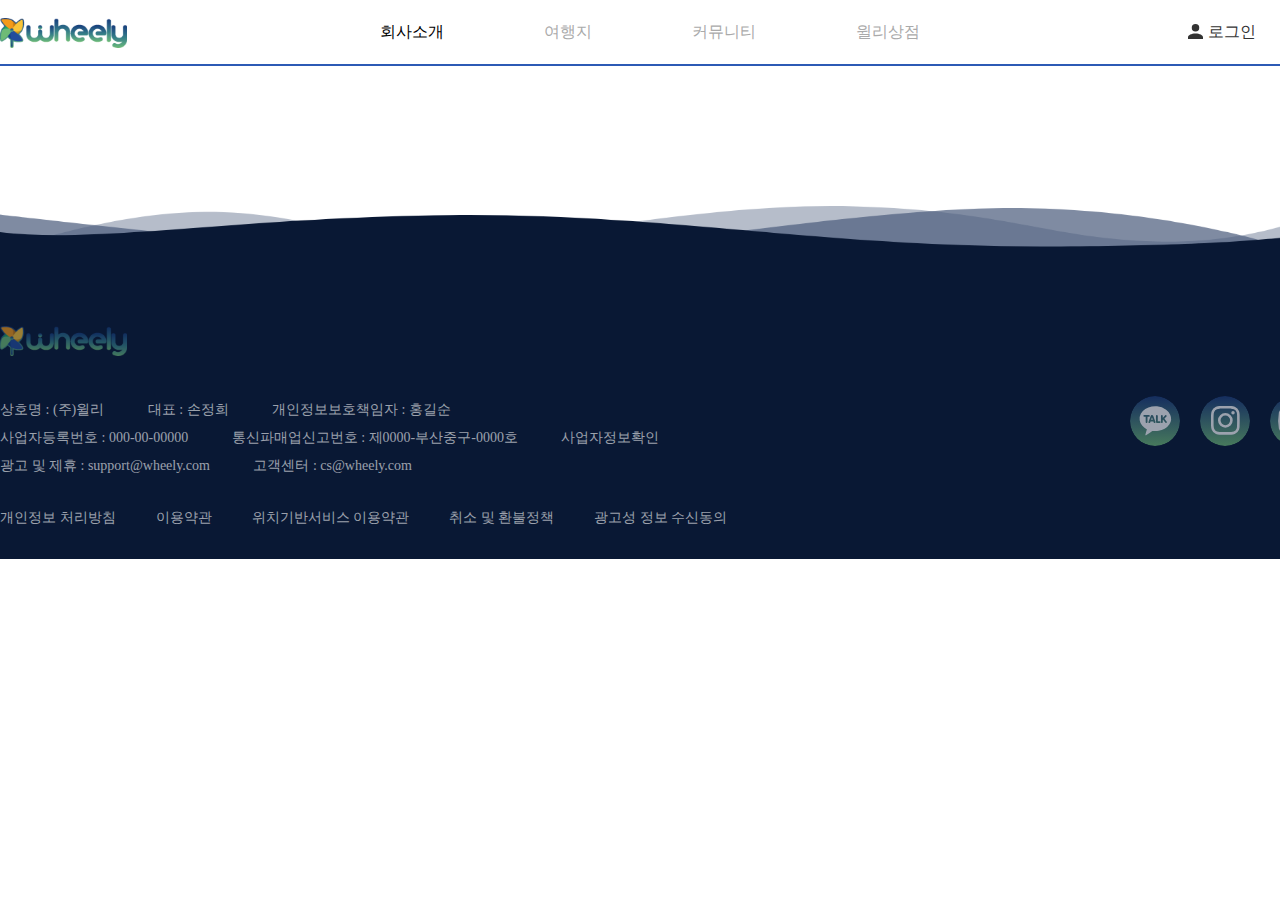
==== about-us.html @ 2b33bcda "2023.11.11" ====
<!DOCTYPE html>
<html lang="ko">
    <head>
        <meta charset="UTF-8" />
        <meta name="viewport" content="width=1320" />
        <title>회사소개 | 윌리</title>
        <link
            rel="icon"
            type="image/ico"
            sizes="32x32"
            href="./images/favicon.ico"
        />
        <link
            href="https://hangeul.pstatic.net/hangeul_static/css/nanum-square-neo.css"
            rel="stylesheet"
        />
        <link
            href="https://unpkg.com/aos@2.3.1/dist/aos.css"
            rel="stylesheet"
        />
        <link rel="stylesheet" href="./css/aboutUsStyle.css" />
        <link rel="stylesheet" href="./css/headerStyle.css" />
        <link rel="stylesheet" href="./css/footerStyle.css" />
    </head>

    <body>
        <div id="wrap">
            <header></header>

            <div id="banner"></div>

            <div id="container">
                <section>
                    <div class="title">
                        <h2>Brand Story</h2>
                    </div>
                    <h3>
                        여행을 계획하는 것이 어렵거나 정보를 얻는데 많은 시간을
                        허비하고 계신가요?
                    </h3>
                    <article>
                        <div class="img_wrap"></div>
                        <div class="text_wrap"></div>
                    </article>
                    <article>
                        <div class="text_wrap"></div>
                        <div class="img_wrap"></div>
                    </article>
                </section>

                <section class="section2">
                    <div class="title"></div>
                </section>
            </div>
            <footer></footer>
        </div>
        <script src="https://ajax.googleapis.com/ajax/libs/jquery/3.3.1/jquery.min.js"></script>
        <script src="https://cdn.jsdelivr.net/npm/swiper@11/swiper-bundle.min.js"></script>
        <script src="https://unpkg.com/aos@2.3.1/dist/aos.js"></script>
        <script>
            AOS.init();
        </script>

        <script src="./js/utilScript.js"></script>
        <script src="./js/aboutUsScript.js"></script>
    </body>
</html>
---- css/aboutUsStyle.css ----
@charset "UTF-8";
---- css/headerStyle.css ----
@charset "UTF-8";

* {
    margin: 0;
    padding: 0;
}

a {
    text-decoration: none;
    color: inherit;
}

ul,
ol {
    list-style: none;
}

html {
    font-size: 16px;
    line-height: 28px;
}

body {
    font-family: "NanumSquareNeoBold";
    color: #333;
    background-color: #fff;
}

#wrap {
    min-width: 1320px;
}

/* header */
header {
    border-bottom: solid 2px #2c5ab5;
    position: fixed;
    top: 0;
    left: 0;
    right: 0;
    z-index: 999;
    background-color: #fff;
}

nav {
    width: 1320px;
    margin: 0 auto;
    height: 64px;
    padding: 18px 0;
    text-align: center;
    box-sizing: border-box;
}

/* logo */
.logo {
    float: left;
}

.logo a {
    display: block;
}

.logo img {
    display: block;
    height: 30px;
}

/* gnb */
.gnb {
    font-family: "NanumSquareNeoHeavy";
    display: inline-block;
}

.gnb li {
    float: left;
}

.gnb li a {
    display: block;
    padding: 0 50px;
    transition: all 0.3s;
}

.gnb li a.active {
    color: #000;
}

.sub_gnb {
    color: #aaa;
}

.gnb:hover {
    color: #aaa;
}

.gnb li a:hover {
    color: #000;
}

.gnb li a:not(.active):hover {
    color: #000;
}

/* etc */
.etc {
    float: right;
}

.etc li {
    float: left;
}

.etc li a {
    margin: 0 15px;
}

.etc li:nth-child(1) a {
    background: url(../images/header/icon_login.svg) no-repeat center left;
    padding-left: 20px;
}

.etc li:nth-child(2) a {
    display: block;
    margin-top: 4px;
}

.etc li:nth-child(2) a img {
    display: block;
}
---- css/footerStyle.css ----
@charset "UTF-8";

/* footer */
footer {
    margin-top: 150px;
    height: 513px;
    background: url(../images/footer/footer_bg.png) no-repeat top center;
    background-size: 100%;
}

.inner_footer {
    margin: 0 auto;
    width: 1320px;
    color: rgba(255, 255, 255, 0.6);
    font-family: "NanumSquareNeo";
    font-size: 14px;
    padding-top: 120px;
}

.inner_footer .text {
    padding: 70px 0 24px;
    display: block;
}

.inner_footer .text span,
.inner_footer .list li a {
    margin-right: 40px;
}

.inner_footer .list li {
    float: left;
}

.inner_footer p {
    padding-top: 50px;
}

.inner_footer .sns {
    float: right;
    margin-top: 70px;
}

.inner_footer .sns li {
    float: left;
}

.inner_footer .sns li a {
    display: block;
    margin-left: 20px;
    width: 50px;
    height: 50px;
    border-radius: 50%;
}

.inner_footer .sns li a img {
    width: 100%;
    display: block;
    border-radius: 50%;
}

.inner_footer .sns li a,
.inner_footer .logo {
    opacity: 0.6;
}

.inner_footer .sns li:hover a {
    opacity: 0.8;
}

.inner_footer .text a:hover,
.inner_footer .list li:hover a {
    color: rgba(255, 255, 255, 0.8);
    border-bottom: 1px solid rgba(255, 255, 255, 0.8);
}
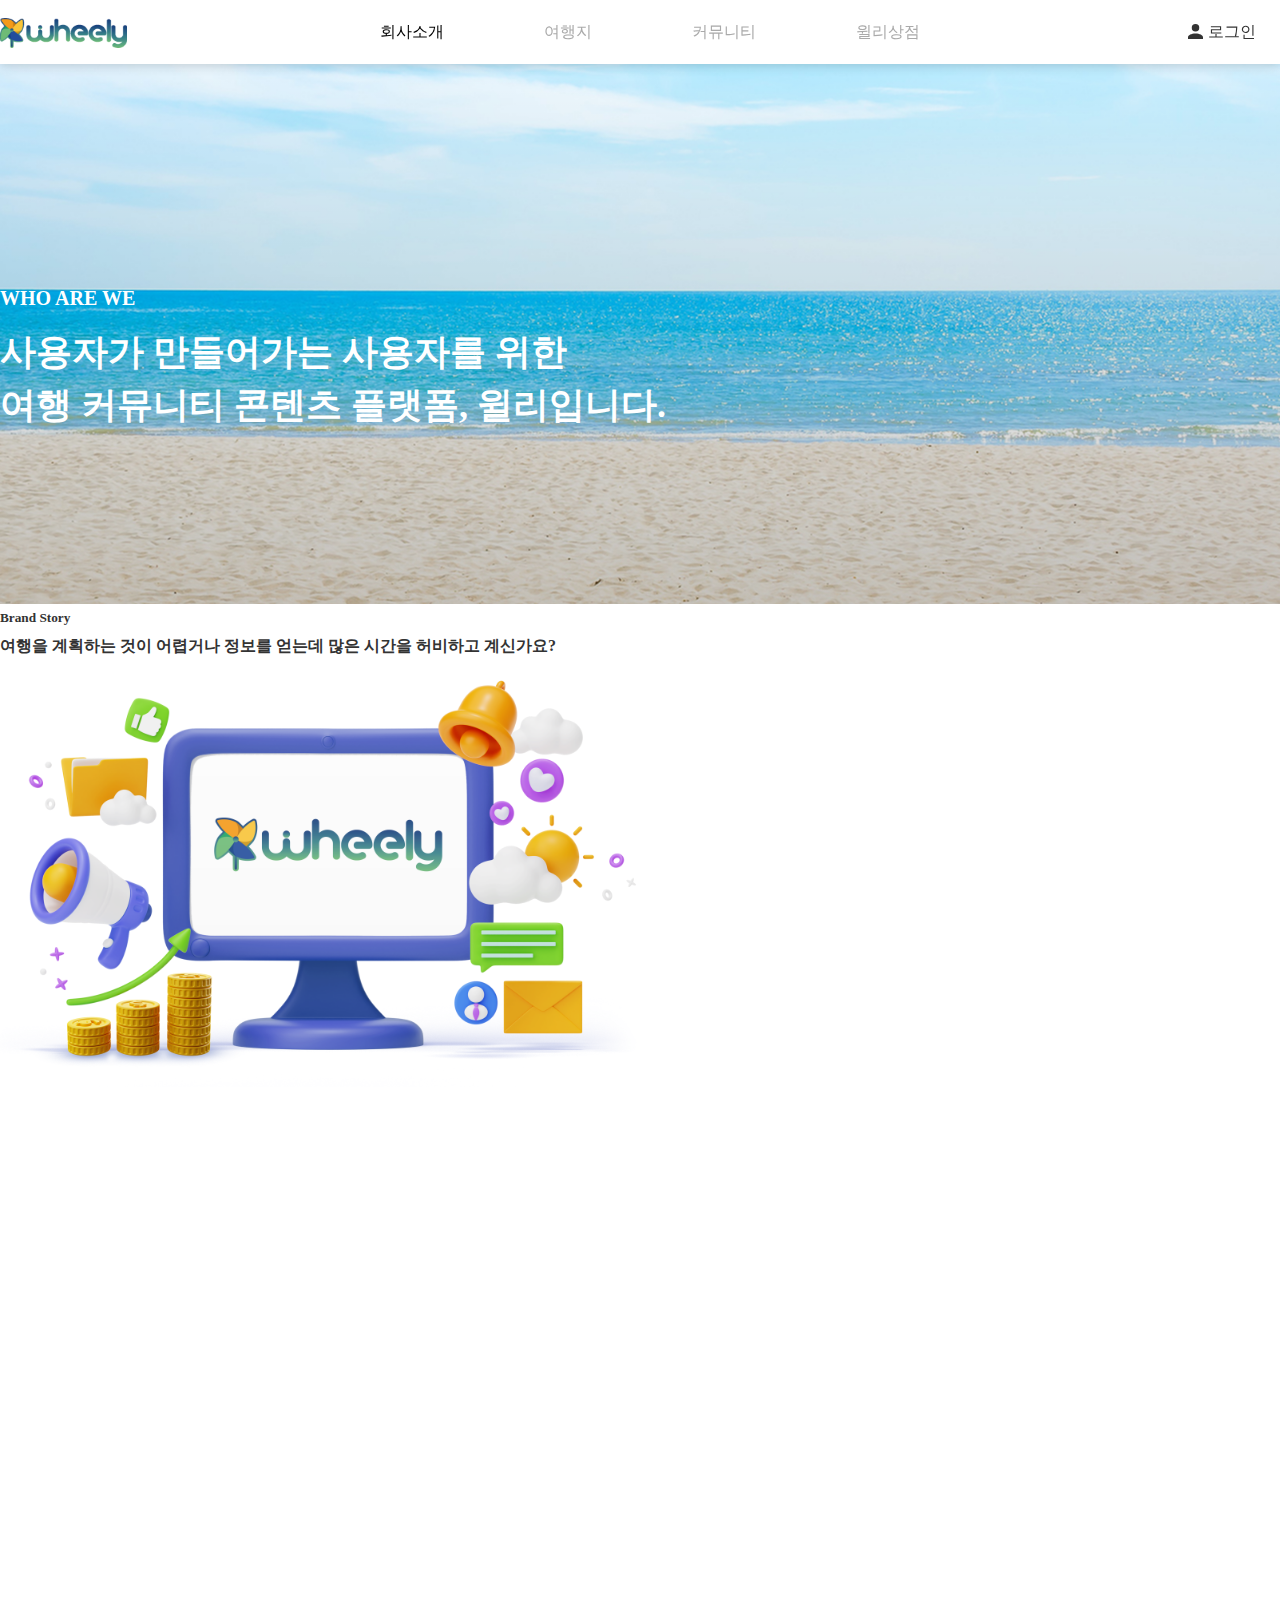
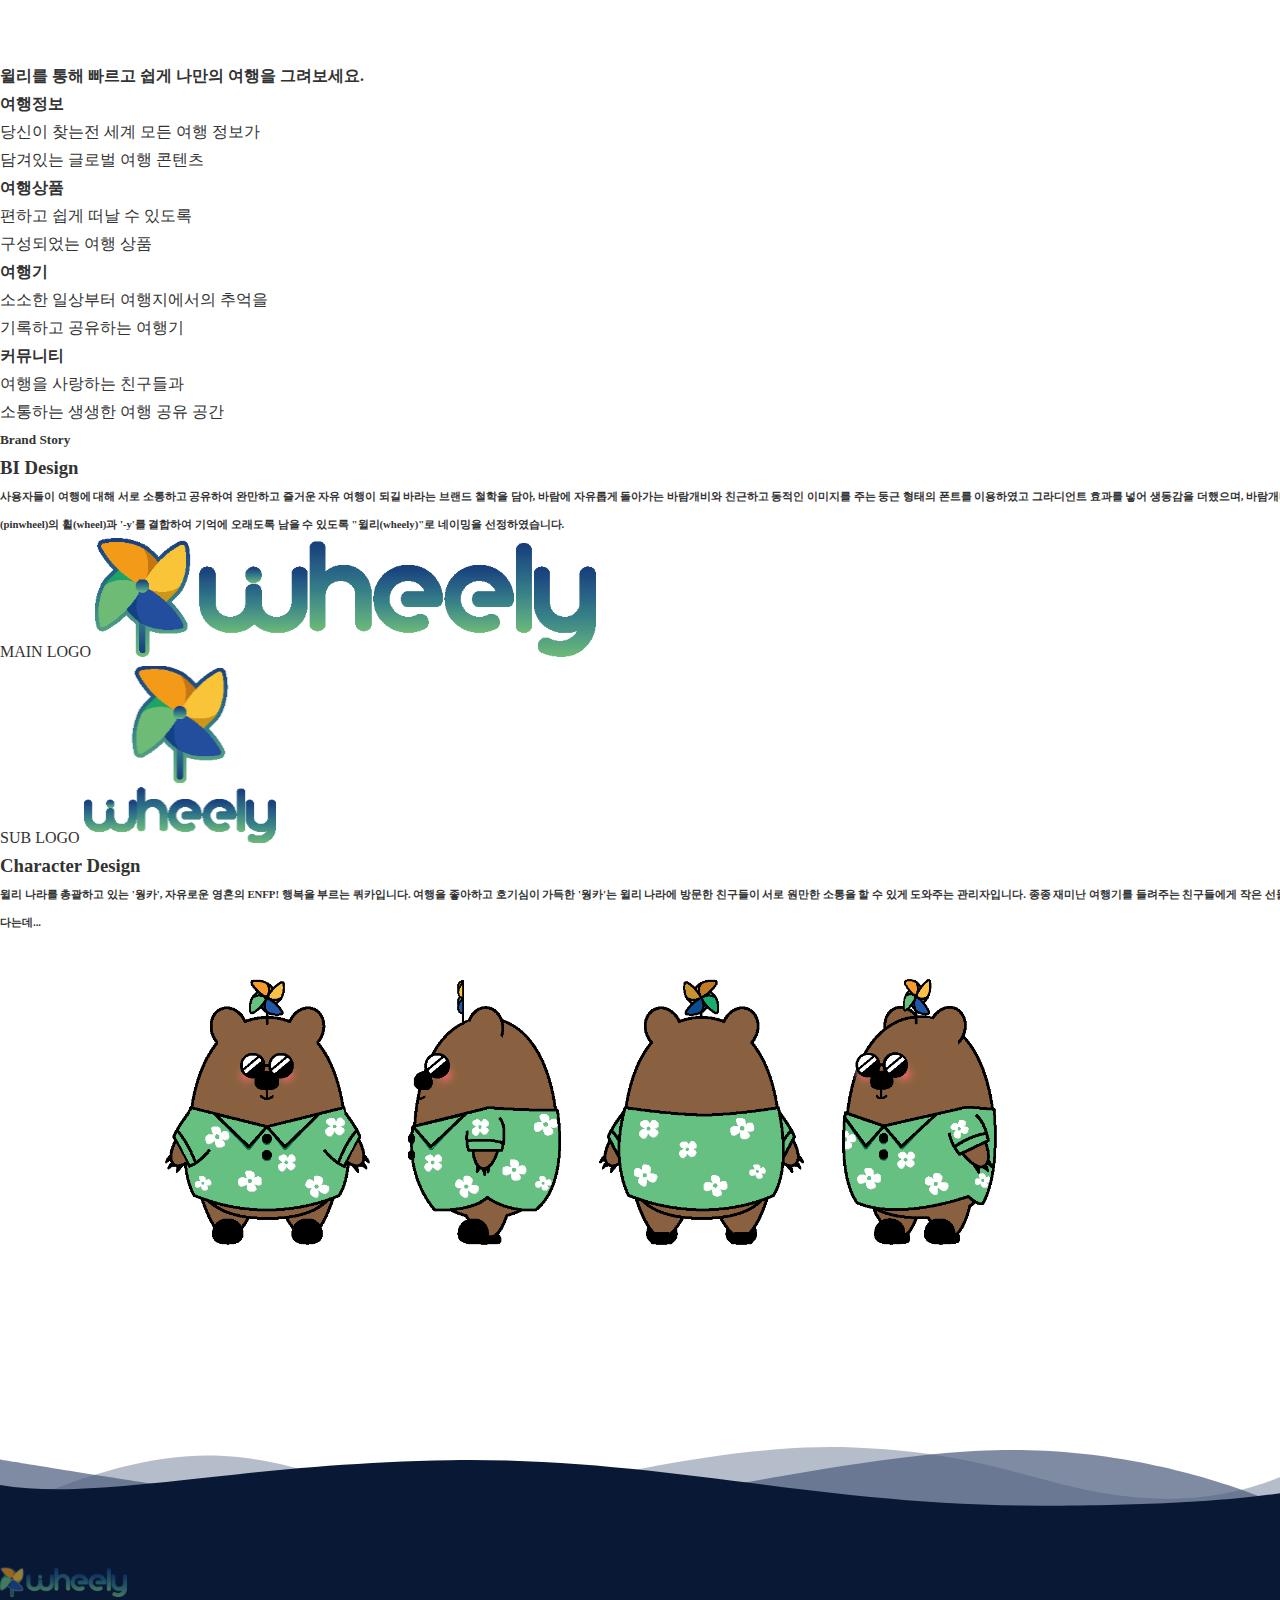
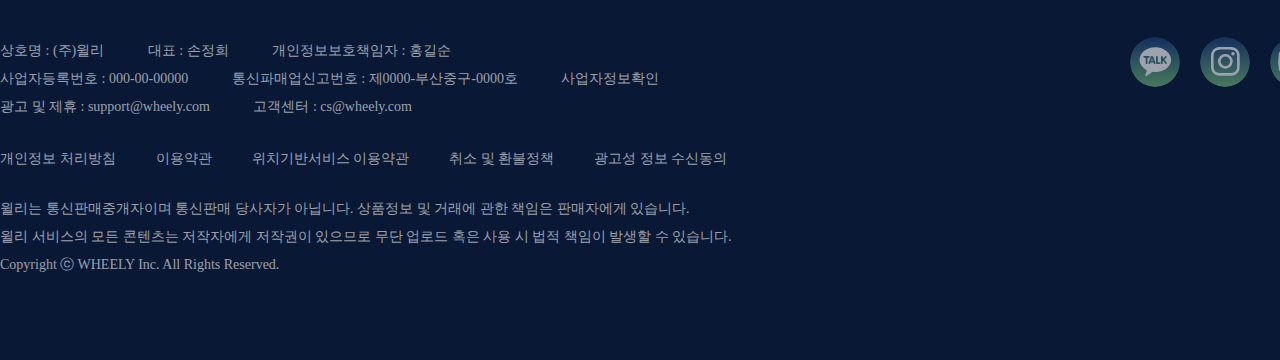
==== commit 5a05612c: "update" ====
--- a/about-us.html
+++ b/about-us.html
@@ -18,6 +18,7 @@
             href="https://unpkg.com/aos@2.3.1/dist/aos.css"
             rel="stylesheet"
         />
+        <link rel="stylesheet" href="./css/commonStyle.css" />
         <link rel="stylesheet" href="./css/aboutUsStyle.css" />
         <link rel="stylesheet" href="./css/headerStyle.css" />
         <link rel="stylesheet" href="./css/footerStyle.css" />
@@ -26,32 +27,156 @@
     <body>
         <div id="wrap">
             <header></header>
+            <div class="h_space"></div>
+            <div id="banner">
+                <div class="inner_banner">
+                    <h6>WHO ARE WE</h6>
+                    <h2>
+                        사용자가 만들어가는 사용자를 위한 <br />여행 커뮤니티
+                        콘텐츠 플랫폼, 윌리입니다.
+                    </h2>
+                </div>
+            </div>
 
-            <div id="banner"></div>
+            <section class="story">
+                <div class="title">
+                    <h5>Brand Story</h5>
+                    <div class="title_line"></div>
+                </div>
+                <h4>
+                    여행을 계획하는 것이 어렵거나 정보를 얻는데 많은 시간을
+                    허비하고 계신가요?
+                </h4>
+                <article>
+                    <div
+                        class="img_wrap"
+                        data-aos="fade-right"
+                        data-aos-duration="3000"
+                    >
+                        <img
+                            src="./images/aboutUs/img_story1.png"
+                            alt="img_story1"
+                        />
+                    </div>
+                    <div
+                        class="text_wrap"
+                        data-aos="fade-left"
+                        data-aos-duration="3000"
+                    >
+                        <h3>사용자가 만들어가는.</h3>
+                        <h4>
+                            윌리는 여행자들이 우리 플랫폼을 통해 콘텐츠와 수익을
+                            공유하고, 서로의 정보를 나누는 생태계를
+                            만들어갑니다.
+                        </h4>
+                    </div>
+                </article>
 
-            <div id="container">
-                <section>
-                    <div class="title">
-                        <h2>Brand Story</h2>
+                <article>
+                    <div
+                        class="text_wrap"
+                        data-aos="fade-right"
+                        data-aos-duration="3000"
+                    >
+                        <h3>사용자를 위한.</h3>
+                        <h4>
+                            윌리는 빠르고 쉽게 나만의 여행을 계획하고 소통하는
+                            공간이며, 여행계획에 맞는 최적의 여행상품을 찾도록
+                            도와주는 효율적인 도구입니다.
+                        </h4>
                     </div>
-                    <h3>
-                        여행을 계획하는 것이 어렵거나 정보를 얻는데 많은 시간을
-                        허비하고 계신가요?
-                    </h3>
-                    <article>
-                        <div class="img_wrap"></div>
-                        <div class="text_wrap"></div>
-                    </article>
-                    <article>
-                        <div class="text_wrap"></div>
-                        <div class="img_wrap"></div>
-                    </article>
-                </section>
+                    <div
+                        class="img_wrap"
+                        data-aos="fade-left"
+                        data-aos-duration="3000"
+                    >
+                        <img
+                            src="./images/aboutUs/img_story2.png"
+                            alt="img_story2"
+                        />
+                    </div>
+                </article>
+                <h4>윌리를 통해 빠르고 쉽게 나만의 여행을 그려보세요.</h4>
+                <article class="brief_wrap">
+                    <div class="brief">
+                        <h4>여행정보</h4>
+                        <div class="line"></div>
+                        <p>
+                            당신이 찾는전 세계 모든 여행 정보가<br />담겨있는
+                            글로벌 여행 콘텐츠
+                        </p>
+                    </div>
+                    <div class="brief">
+                        <h4>여행상품</h4>
+                        <div class="line"></div>
+                        <p>
+                            편하고 쉽게 떠날 수 있도록<br />구성되었는 여행 상품
+                        </p>
+                    </div>
+                    <div class="brief">
+                        <h4>여행기</h4>
+                        <div class="line"></div>
+                        <p>
+                            소소한 일상부터 여행지에서의 추억을<br />기록하고
+                            공유하는 여행기
+                        </p>
+                    </div>
+                    <div class="brief">
+                        <h4>커뮤니티</h4>
+                        <div class="line"></div>
+                        <p>
+                            여행을 사랑하는 친구들과<br />소통하는 생생한 여행
+                            공유 공간
+                        </p>
+                    </div>
+                </article>
+            </section>
 
-                <section class="section2">
-                    <div class="title"></div>
-                </section>
-            </div>
+            <section class="identity">
+                <div class="title">
+                    <h5>Brand Story</h5>
+                    <div class="title_line"></div>
+                </div>
+                <h3>BI Design</h3>
+                <h6>
+                    사용자들이 여행에 대해 서로 소통하고 공유하여 완만하고
+                    즐거운 자유 여행이 되길 바라는 브랜드 철학을 담아, 바람에
+                    자유롭게 돌아가는 바람개비와 친근하고 동적인 이미지를 주는
+                    둥근 형태의 폰트를 이용하였고 그라디언트 효과를 넣어
+                    생동감을 더했으며, 바람개비(pinwheel)의 휠(wheel)과 '-y'를
+                    결합하여 기억에 오래도록 남을 수 있도록 "윌리(wheely)"로
+                    네이밍을 선정하였습니다.
+                </h6>
+
+                <ul>
+                    <li>
+                        MAIN LOGO
+                        <img
+                            src="./images/aboutUs/main_logo.svg"
+                            alt="main_logo"
+                        />
+                    </li>
+                    <li>
+                        SUB LOGO
+                        <img
+                            src="./images/aboutUs/sub_logo.svg"
+                            alt="sub_logo"
+                        />
+                    </li>
+                </ul>
+                <h3>Character Design</h3>
+                <h6>
+                    윌리 나라를 총괄하고 있는 '웡카', 자유로운 영혼의 ENFP!
+                    행복을 부르는 쿼카입니다. 여행을 좋아하고 호기심이 가득한
+                    '웡카'는 윌리 나라에 방문한 친구들이 서로 원만한 소통을 할
+                    수 있게 도와주는 관리자입니다. 종종 재미난 여행기를 들려주는
+                    친구들에게 작은 선물을 준다는데...
+                </h6>
+                <div class="character_img">
+                    <img src="./images/aboutUs/character.svg" alt="character" />
+                </div>
+            </section>
+
             <footer></footer>
         </div>
         <script src="https://ajax.googleapis.com/ajax/libs/jquery/3.3.1/jquery.min.js"></script>
--- a/css/commonStyle.css
+++ b/css/commonStyle.css
@@ -0,0 +1,35 @@
+@charset "UTF-8";
+
+* {
+    margin: 0;
+    padding: 0;
+}
+
+a {
+    text-decoration: none;
+    color: inherit;
+}
+
+ul,
+ol {
+    list-style: none;
+}
+
+html {
+    font-size: 16px;
+    line-height: 28px;
+}
+
+body {
+    font-family: "NanumSquareNeoBold";
+    color: #333;
+    background-color: #fff;
+}
+
+#wrap {
+    min-width: 1320px;
+}
+
+.h_space {
+    height: 64px;
+}
--- a/css/aboutUsStyle.css
+++ b/css/aboutUsStyle.css
@@ -1 +1,37 @@
 @charset "UTF-8";
+
+@keyframes grow {
+    0% {
+        background-size: 150% auto;
+    }
+    100% {
+        background-size: 200% auto;
+    }
+}
+
+/* banner */
+#banner {
+    overflow: hidden;
+    background: linear-gradient(rgba(0, 0, 0, 0), rgba(0, 0, 0, 0.2)),
+        url(../images/aboutUs/banner.jpg) no-repeat center;
+    animation: grow 30s linear infinite;
+}
+
+.inner_banner {
+    margin: 0 auto;
+    height: 540px;
+    width: 1320px;
+    color: #fff;
+    padding-top: 220px;
+    box-sizing: border-box;
+}
+
+.inner_banner h6 {
+    font-size: 20px;
+    padding-bottom: 14px;
+}
+
+.inner_banner h2 {
+    font-size: 36px;
+    line-height: 53px;
+}
--- a/css/headerStyle.css
+++ b/css/headerStyle.css
@@ -1,44 +1,14 @@
 @charset "UTF-8";
-
-* {
-    margin: 0;
-    padding: 0;
-}
-
-a {
-    text-decoration: none;
-    color: inherit;
-}
-
-ul,
-ol {
-    list-style: none;
-}
-
-html {
-    font-size: 16px;
-    line-height: 28px;
-}
-
-body {
-    font-family: "NanumSquareNeoBold";
-    color: #333;
-    background-color: #fff;
-}
-
-#wrap {
-    min-width: 1320px;
-}
 
 /* header */
 header {
-    border-bottom: solid 2px #2c5ab5;
     position: fixed;
     top: 0;
     left: 0;
     right: 0;
     z-index: 999;
     background-color: #fff;
+    box-shadow: 0 2px 10px rgba(0, 0, 0, 0.16);
 }
 
 nav {
--- a/css/footerStyle.css
+++ b/css/footerStyle.css
@@ -5,7 +5,7 @@
     margin-top: 150px;
     height: 513px;
     background: url(../images/footer/footer_bg.png) no-repeat top center;
-    background-size: 100%;
+    background-size: 100% 100%;
 }
 
 .inner_footer {
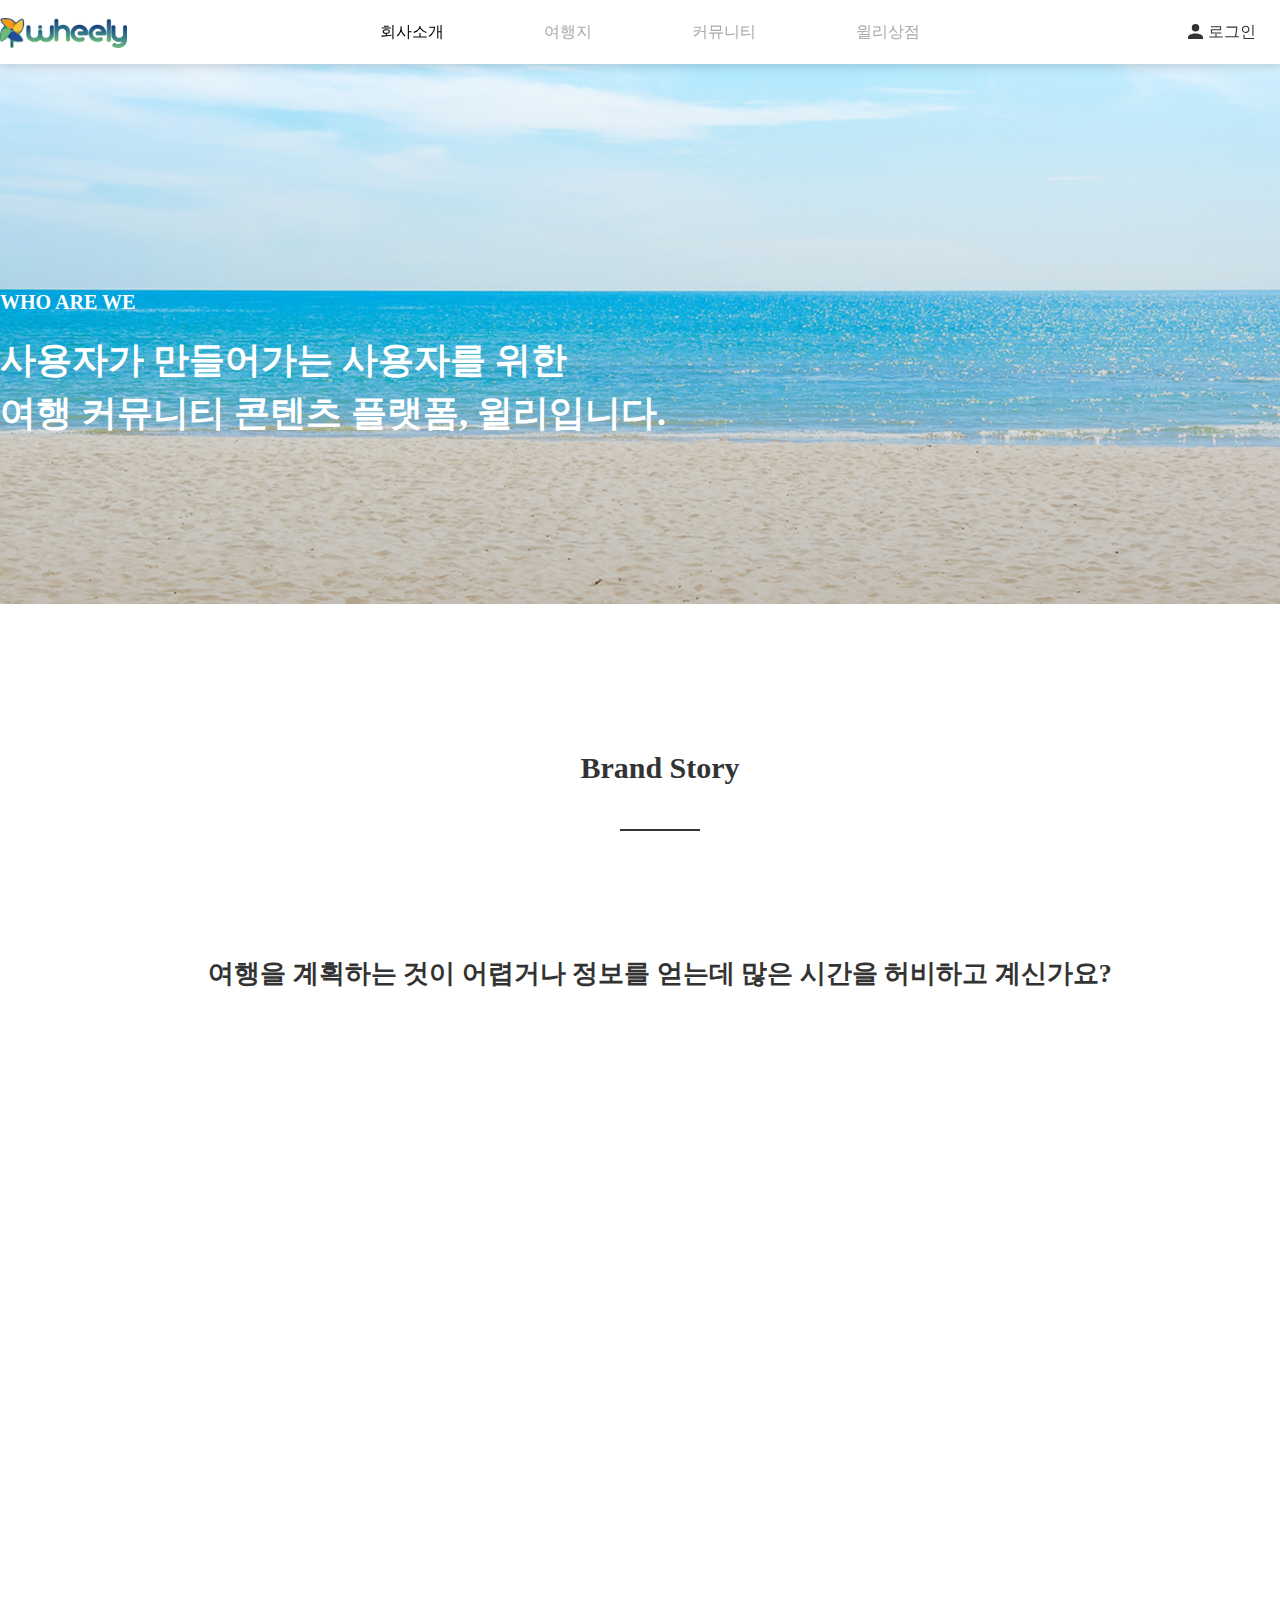
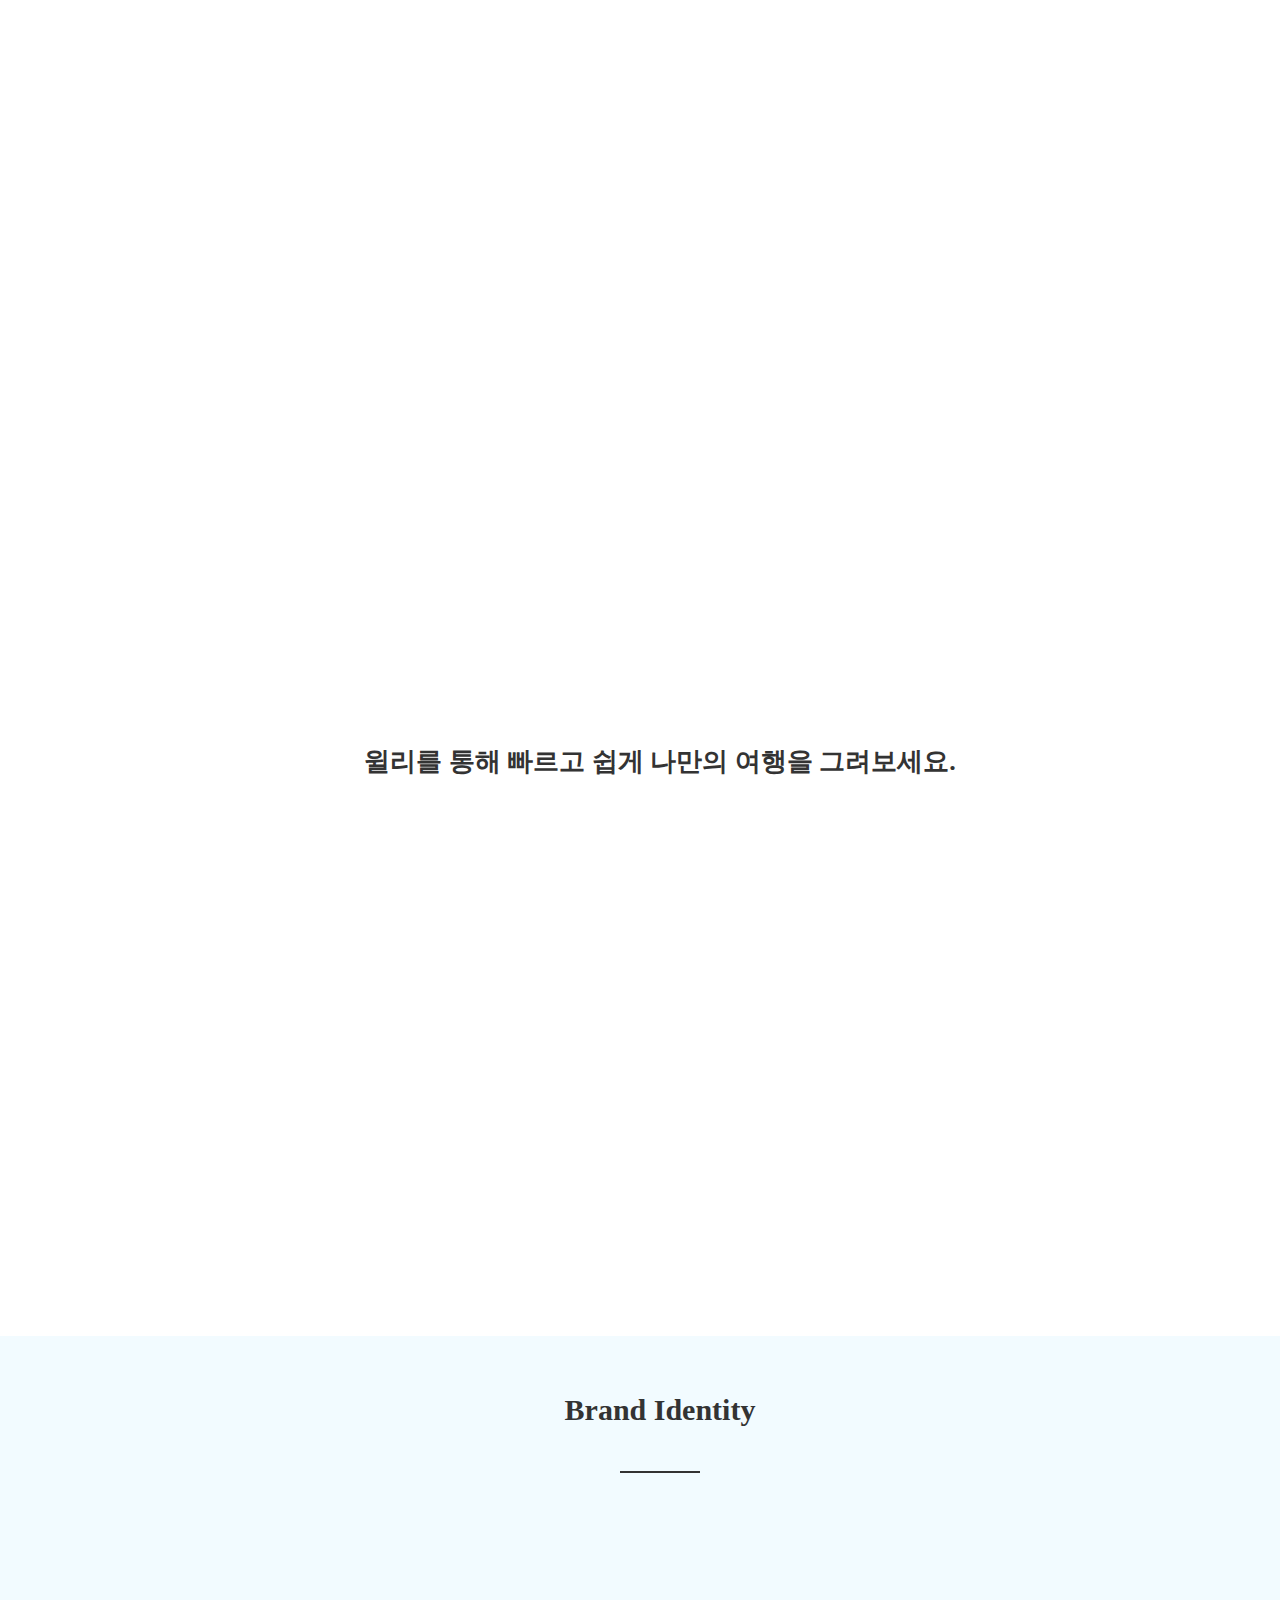
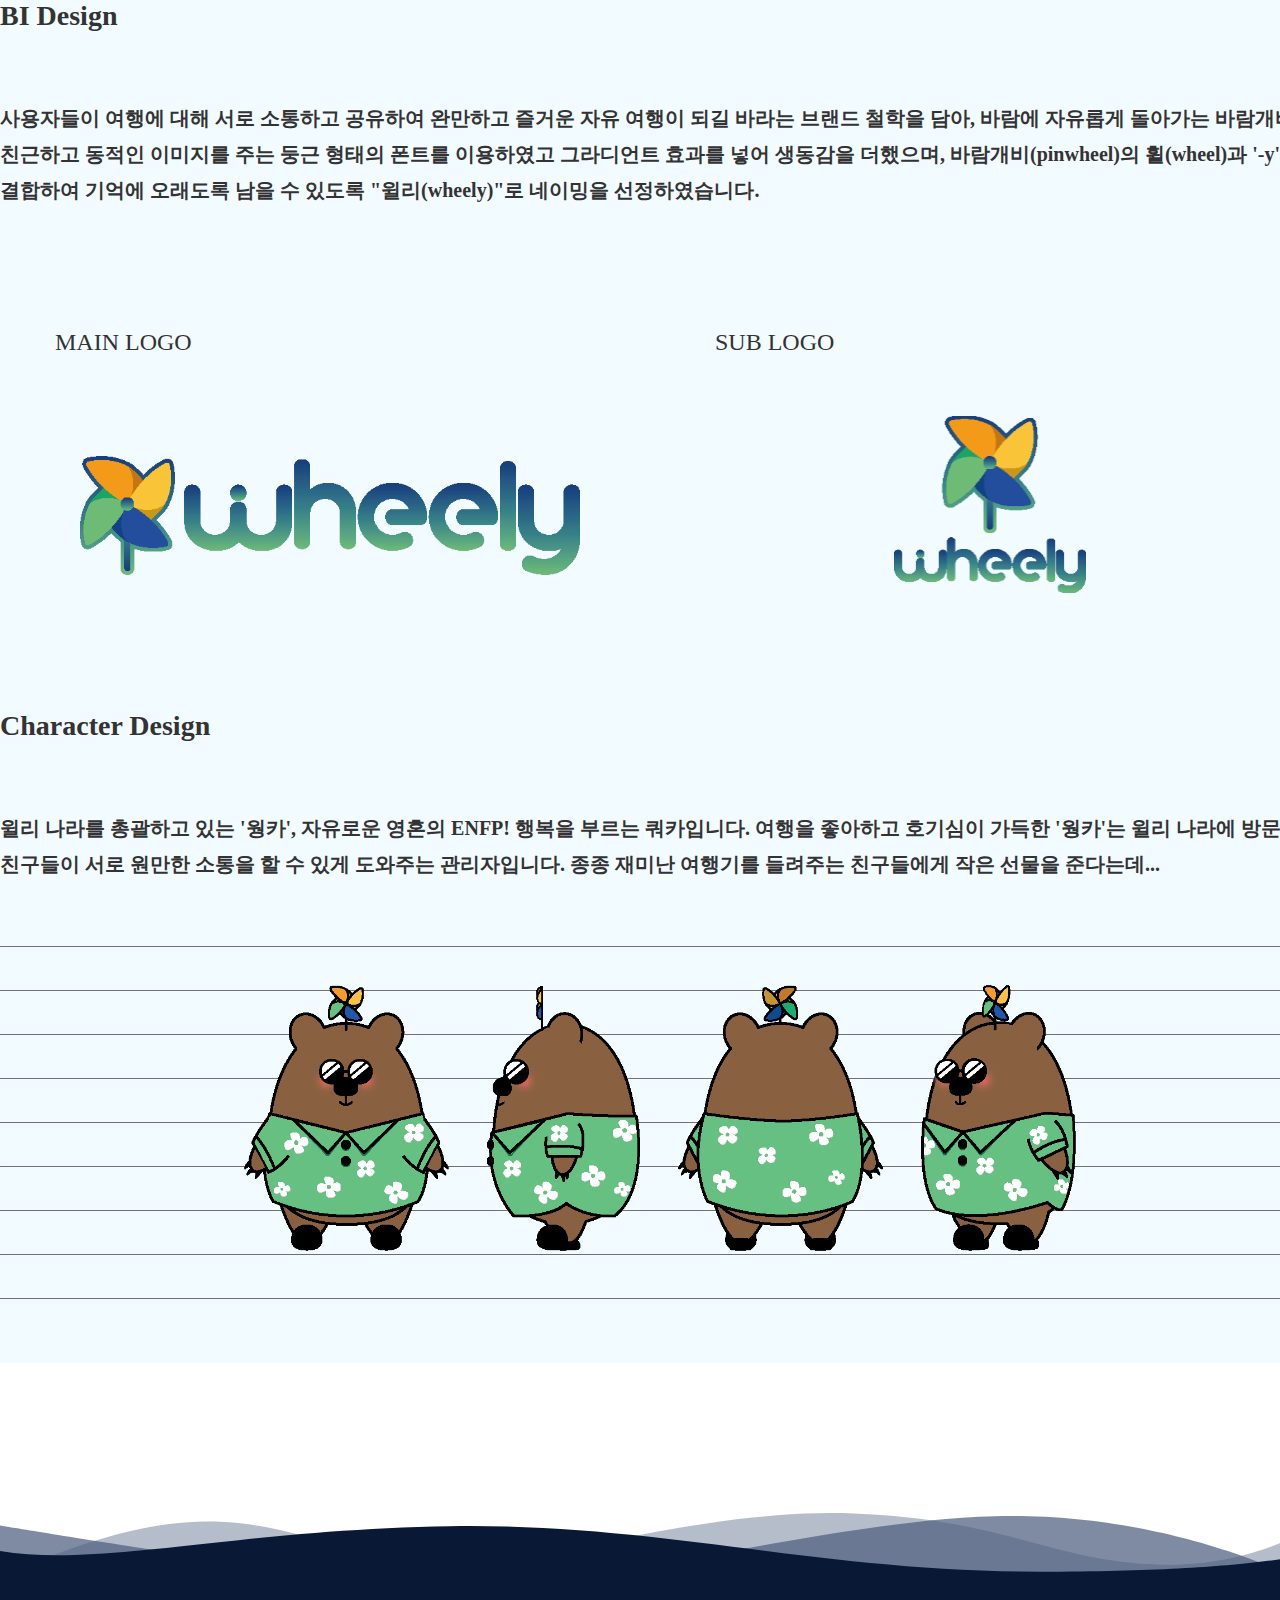
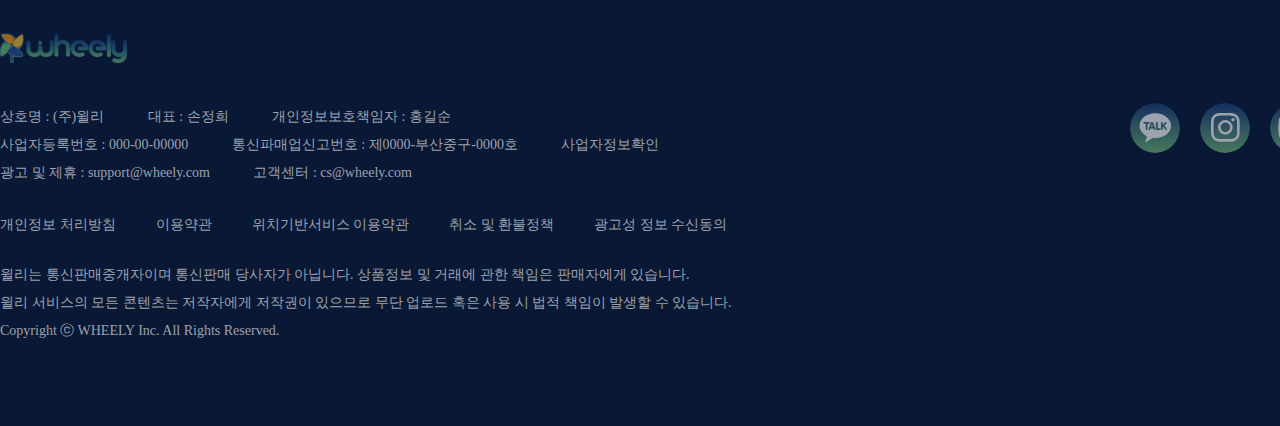
==== commit df1bf2d7: "update" ====
--- a/about-us.html
+++ b/about-us.html
@@ -37,7 +37,6 @@
                     </h2>
                 </div>
             </div>
-
             <section class="story">
                 <div class="title">
                     <h5>Brand Story</h5>
@@ -47,7 +46,7 @@
                     여행을 계획하는 것이 어렵거나 정보를 얻는데 많은 시간을
                     허비하고 계신가요?
                 </h4>
-                <article>
+                <article class="story1">
                     <div
                         class="img_wrap"
                         data-aos="fade-right"
@@ -60,8 +59,9 @@
                     </div>
                     <div
                         class="text_wrap"
-                        data-aos="fade-left"
-                        data-aos-duration="3000"
+                        data-aos="flip-left"
+                        data-aos-easing="ease-out-cubic"
+                        data-aos-duration="2000"
                     >
                         <h3>사용자가 만들어가는.</h3>
                         <h4>
@@ -72,11 +72,12 @@
                     </div>
                 </article>
 
-                <article>
+                <article class="story2">
                     <div
                         class="text_wrap"
-                        data-aos="fade-right"
-                        data-aos-duration="3000"
+                        data-aos="flip-right"
+                        data-aos-easing="ease-out-cubic"
+                        data-aos-duration="2000"
                     >
                         <h3>사용자를 위한.</h3>
                         <h4>
@@ -98,7 +99,12 @@
                 </article>
                 <h4>윌리를 통해 빠르고 쉽게 나만의 여행을 그려보세요.</h4>
                 <article class="brief_wrap">
-                    <div class="brief">
+                    <div
+                        class="brief"
+                        data-aos="fade-down"
+                        data-aos-easing="linear"
+                        data-aos-duration="1500"
+                    >
                         <h4>여행정보</h4>
                         <div class="line"></div>
                         <p>
@@ -106,22 +112,35 @@
                             글로벌 여행 콘텐츠
                         </p>
                     </div>
-                    <div class="brief">
+                    <div
+                        class="brief"
+                        data-aos="fade-up"
+                        data-aos-duration="1500"
+                    >
                         <h4>여행상품</h4>
                         <div class="line"></div>
                         <p>
                             편하고 쉽게 떠날 수 있도록<br />구성되었는 여행 상품
                         </p>
                     </div>
-                    <div class="brief">
+                    <div
+                        class="brief"
+                        data-aos="fade-down"
+                        data-aos-easing="linear"
+                        data-aos-duration="1500"
+                    >
                         <h4>여행기</h4>
                         <div class="line"></div>
                         <p>
-                            소소한 일상부터 여행지에서의 추억을<br />기록하고
+                            소소한 일상부터 여행지에서의<br />추억을 기록하고
                             공유하는 여행기
                         </p>
                     </div>
-                    <div class="brief">
+                    <div
+                        class="brief"
+                        data-aos="fade-up"
+                        data-aos-duration="1500"
+                    >
                         <h4>커뮤니티</h4>
                         <div class="line"></div>
                         <p>
@@ -133,60 +152,62 @@
             </section>
 
             <section class="identity">
-                <div class="title">
-                    <h5>Brand Story</h5>
-                    <div class="title_line"></div>
-                </div>
-                <h3>BI Design</h3>
-                <h6>
-                    사용자들이 여행에 대해 서로 소통하고 공유하여 완만하고
-                    즐거운 자유 여행이 되길 바라는 브랜드 철학을 담아, 바람에
-                    자유롭게 돌아가는 바람개비와 친근하고 동적인 이미지를 주는
-                    둥근 형태의 폰트를 이용하였고 그라디언트 효과를 넣어
-                    생동감을 더했으며, 바람개비(pinwheel)의 휠(wheel)과 '-y'를
-                    결합하여 기억에 오래도록 남을 수 있도록 "윌리(wheely)"로
-                    네이밍을 선정하였습니다.
-                </h6>
-
-                <ul>
-                    <li>
-                        MAIN LOGO
+                <div class="inner_identity">
+                    <div class="title">
+                        <h5>Brand Identity</h5>
+                        <div class="title_line"></div>
+                    </div>
+                    <h3>BI Design</h3>
+                    <h6>
+                        사용자들이 여행에 대해 서로 소통하고 공유하여 완만하고
+                        즐거운 자유 여행이 되길 바라는 브랜드 철학을 담아,
+                        바람에 자유롭게 돌아가는 바람개비와 친근하고 동적인
+                        이미지를 주는 둥근 형태의 폰트를 이용하였고 그라디언트
+                        효과를 넣어 생동감을 더했으며, 바람개비(pinwheel)의
+                        휠(wheel)과 '-y'를 결합하여 기억에 오래도록 남을 수
+                        있도록 "윌리(wheely)"로 네이밍을 선정하였습니다.
+                    </h6>
+
+                    <ul class="logo_wrap">
+                        <li>
+                            <p>MAIN LOGO</p>
+                            <img
+                                src="./images/aboutUs/main_logo.svg"
+                                alt="main_logo"
+                            />
+                        </li>
+                        <li>
+                            <p>SUB LOGO</p>
+                            <img
+                                src="./images/aboutUs/sub_logo.svg"
+                                alt="sub_logo"
+                            />
+                        </li>
+                    </ul>
+                    <h3>Character Design</h3>
+                    <h6>
+                        윌리 나라를 총괄하고 있는 '웡카', 자유로운 영혼의 ENFP!
+                        행복을 부르는 쿼카입니다. 여행을 좋아하고 호기심이
+                        가득한 '웡카'는 윌리 나라에 방문한 친구들이 서로 원만한
+                        소통을 할 수 있게 도와주는 관리자입니다. 종종 재미난
+                        여행기를 들려주는 친구들에게 작은 선물을 준다는데...
+                    </h6>
+                    <div class="character_img">
                         <img
-                            src="./images/aboutUs/main_logo.svg"
-                            alt="main_logo"
+                            src="./images/aboutUs/character.svg"
+                            alt="character"
                         />
-                    </li>
-                    <li>
-                        SUB LOGO
-                        <img
-                            src="./images/aboutUs/sub_logo.svg"
-                            alt="sub_logo"
-                        />
-                    </li>
-                </ul>
-                <h3>Character Design</h3>
-                <h6>
-                    윌리 나라를 총괄하고 있는 '웡카', 자유로운 영혼의 ENFP!
-                    행복을 부르는 쿼카입니다. 여행을 좋아하고 호기심이 가득한
-                    '웡카'는 윌리 나라에 방문한 친구들이 서로 원만한 소통을 할
-                    수 있게 도와주는 관리자입니다. 종종 재미난 여행기를 들려주는
-                    친구들에게 작은 선물을 준다는데...
-                </h6>
-                <div class="character_img">
-                    <img src="./images/aboutUs/character.svg" alt="character" />
+                    </div>
                 </div>
             </section>
 
             <footer></footer>
         </div>
         <script src="https://ajax.googleapis.com/ajax/libs/jquery/3.3.1/jquery.min.js"></script>
-        <script src="https://cdn.jsdelivr.net/npm/swiper@11/swiper-bundle.min.js"></script>
         <script src="https://unpkg.com/aos@2.3.1/dist/aos.js"></script>
         <script>
             AOS.init();
         </script>
-
-        <script src="./js/utilScript.js"></script>
-        <script src="./js/aboutUsScript.js"></script>
+        <script src="./js/commonScript.js"></script>
     </body>
 </html>
--- a/css/aboutUsStyle.css
+++ b/css/aboutUsStyle.css
@@ -1,5 +1,6 @@
 @charset "UTF-8";
 
+/* banner ani */
 @keyframes grow {
     0% {
         background-size: 150% auto;
@@ -35,3 +36,173 @@
     font-size: 36px;
     line-height: 53px;
 }
+
+/* brand story */
+section {
+    width: 1320px;
+    margin: 150px auto;
+    text-align: center;
+    overflow: hidden;
+}
+
+.title {
+    margin-bottom: 120px;
+}
+
+.title h5 {
+    font-size: 30px;
+    font-family: "NanumSquareNeoExtraBold";
+    margin-bottom: 30px;
+}
+
+.title_line {
+    background-color: #333;
+    width: 80px;
+    height: 2px;
+    display: inline-block;
+}
+
+h4 {
+    font-size: 26px;
+    font-family: "NanumSquareNeoLight";
+}
+
+article {
+    margin: 120px 0;
+}
+
+h3 {
+    font-size: 28px;
+    font-family: "NanumSquareNeoExtraBold";
+    margin-bottom: 70px;
+}
+
+article h4 {
+    text-align: left;
+    line-height: 40px;
+}
+
+/* story1 , story2 공통 */
+.story1,
+.story2 {
+    position: relative;
+    height: 500px;
+}
+
+.story .img_wrap {
+    width: 940px;
+    height: 500px;
+    position: absolute;
+    top: 0;
+}
+
+.story .text_wrap {
+    width: 600px;
+    height: 500px;
+    padding: 140px 60px 0;
+    box-sizing: border-box;
+}
+
+/* story1 개별 */
+.story1 .img_wrap {
+    background: url(../images/aboutUs/img_story1_bg.svg) no-repeat top left;
+    left: -300px;
+    padding: 60px 0 0 140px;
+}
+
+.story1 .text_wrap {
+    background: url(../images/aboutUs/text_stroy1_bg.svg);
+    float: right;
+}
+
+/* story2 개별  */
+.story2 .img_wrap {
+    background: url(../images/aboutUs/img_story2_bg.svg) no-repeat top left;
+    right: -300px;
+    padding: 67px 300px 0 0;
+    box-sizing: border-box;
+}
+
+.story2 .text_wrap {
+    background: url(../images/aboutUs/text_stroy2_bg.svg);
+    float: left;
+}
+
+/* brief 카테고리 소개 */
+.brief_wrap {
+    display: flex;
+    justify-content: space-between;
+}
+
+.brief {
+    width: 315px;
+    height: 170px;
+    border: #d8d8d8 1px solid;
+    border-radius: 30px;
+    padding: 28px;
+    box-sizing: border-box;
+}
+
+.brief h4 {
+    font-family: "NanumSquareNeoBold";
+}
+
+.brief .line {
+    width: 30px;
+    height: 2px;
+    background-color: #333;
+    margin: 2px 0 18px;
+}
+
+.brief p,
+.identity h3 {
+    text-align: left;
+}
+
+/* brand identity */
+.identity {
+    background-color: #f2fbff;
+    padding: 60px 0;
+    width: 100%;
+}
+
+.inner_identity {
+    width: 1320px;
+    margin: 0 auto;
+}
+
+/* logo 소개 */
+h6 {
+    font-size: 20px;
+    text-align: left;
+    font-family: "NanumSquareNeoLight";
+    line-height: 36px;
+}
+
+.logo_wrap {
+    margin: 120px 0;
+    height: 264px;
+    padding: 0 55px;
+    display: flex;
+    justify-content: space-between;
+}
+
+.logo_wrap li {
+    width: 550px;
+}
+
+.logo_wrap li p {
+    font-size: 24px;
+    text-align: left;
+    margin-bottom: 60px;
+}
+
+.logo_wrap li:nth-child(1) p {
+    margin-bottom: 100px;
+}
+
+/* character 소개 */
+.character_img {
+    margin-top: 60px;
+    background: url(../images/aboutUs/character_bg.svg) no-repeat center;
+}
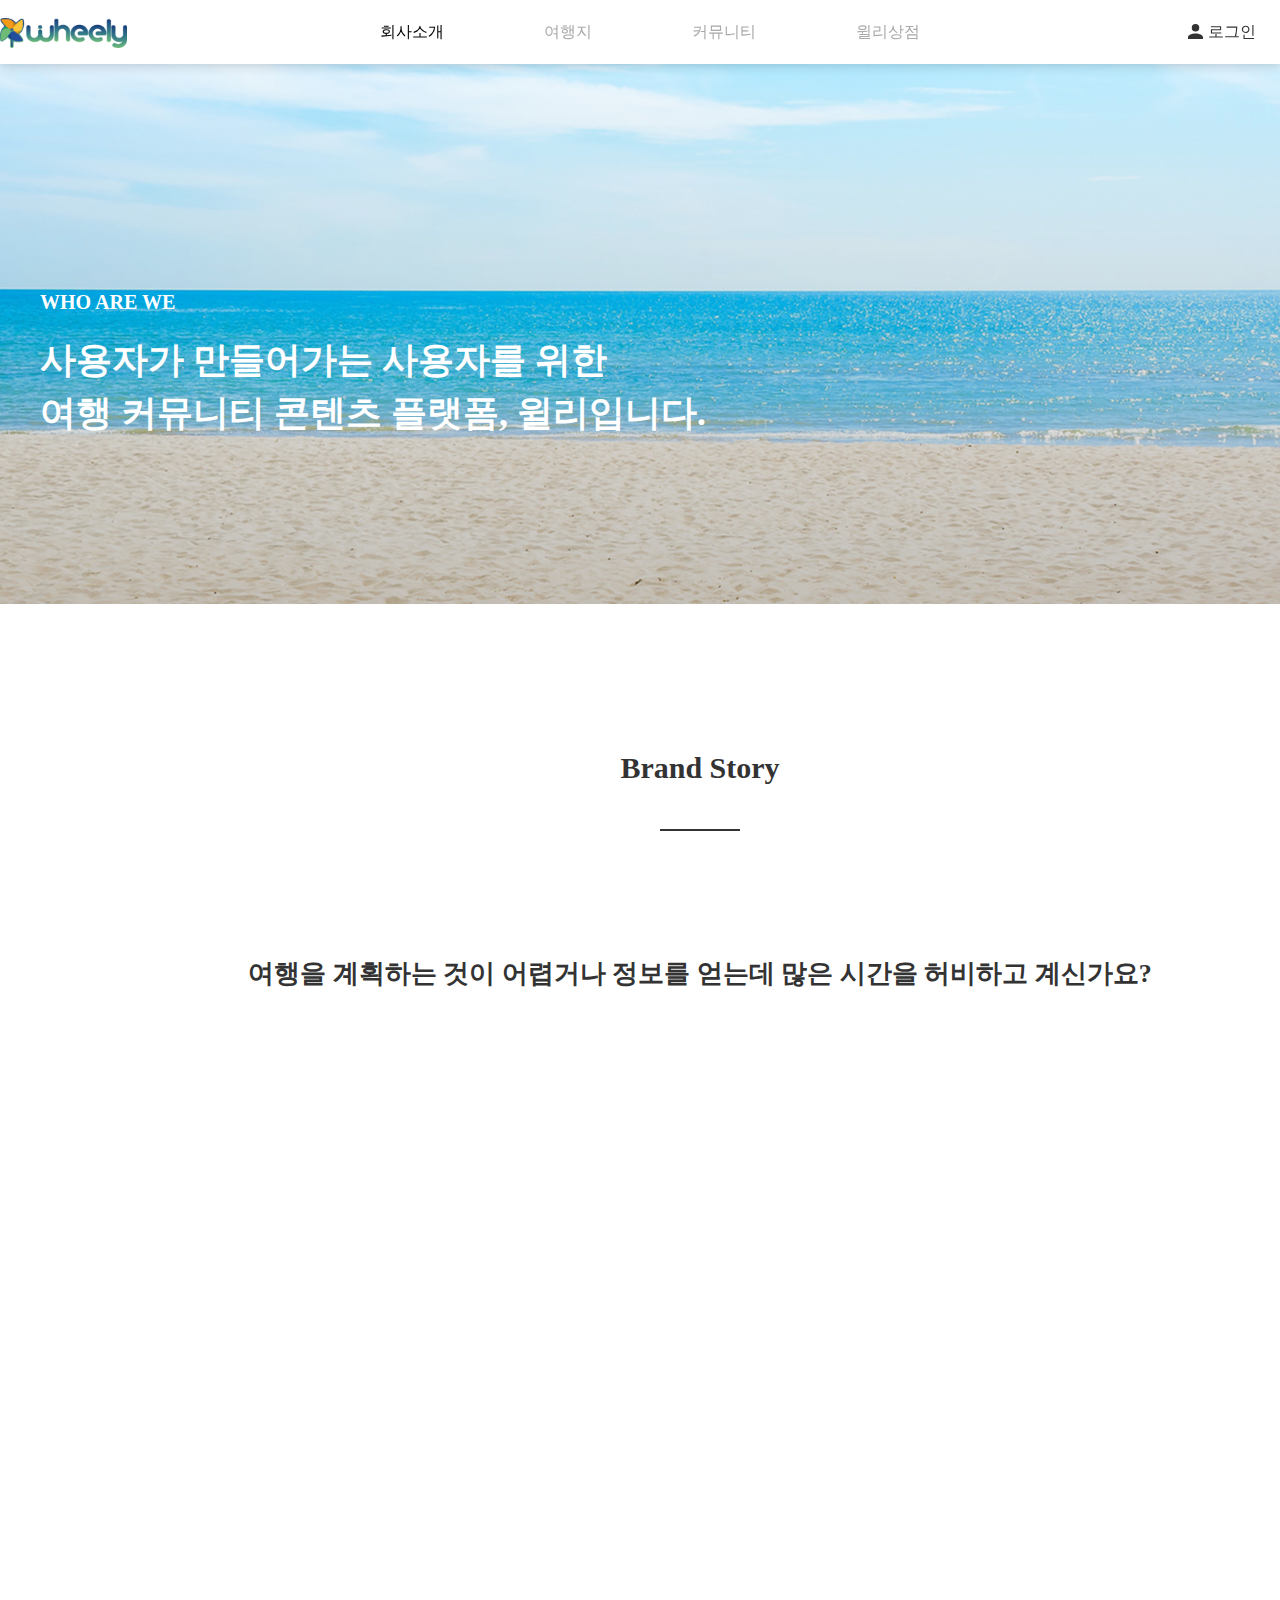
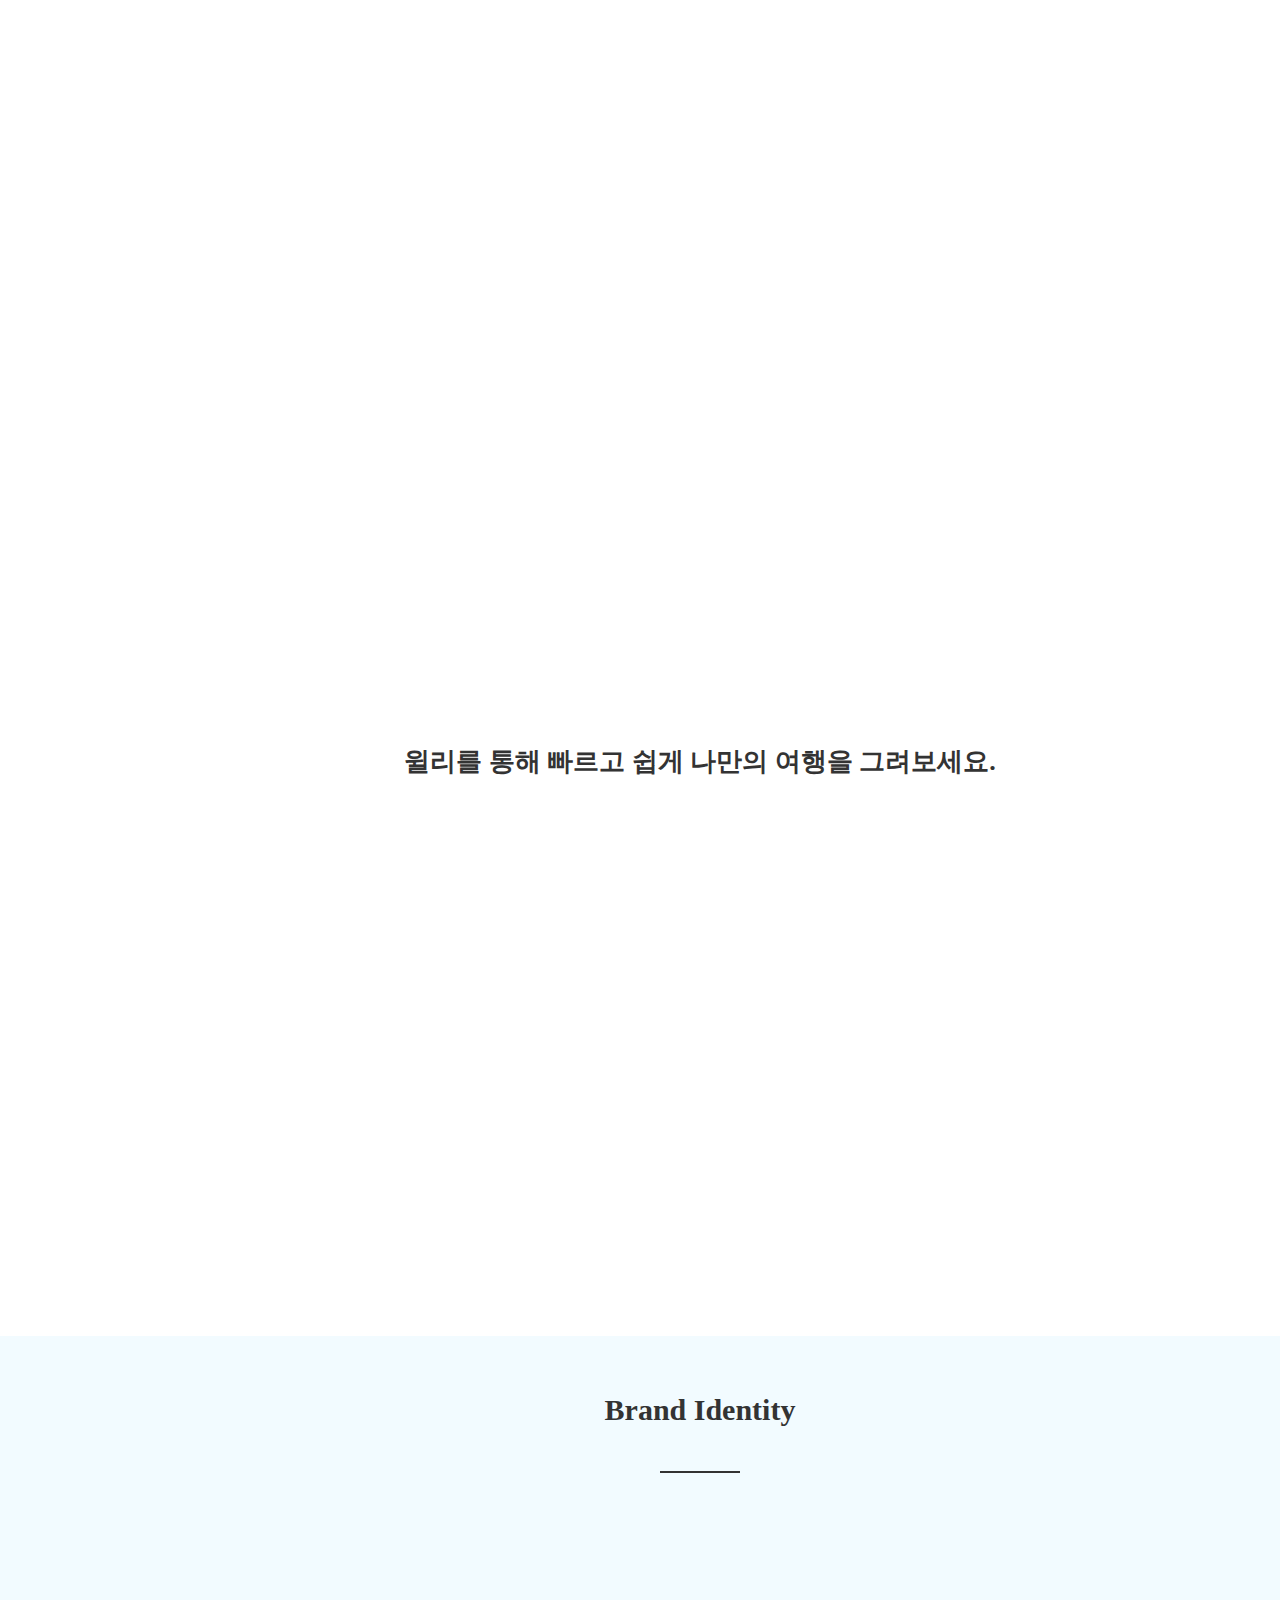
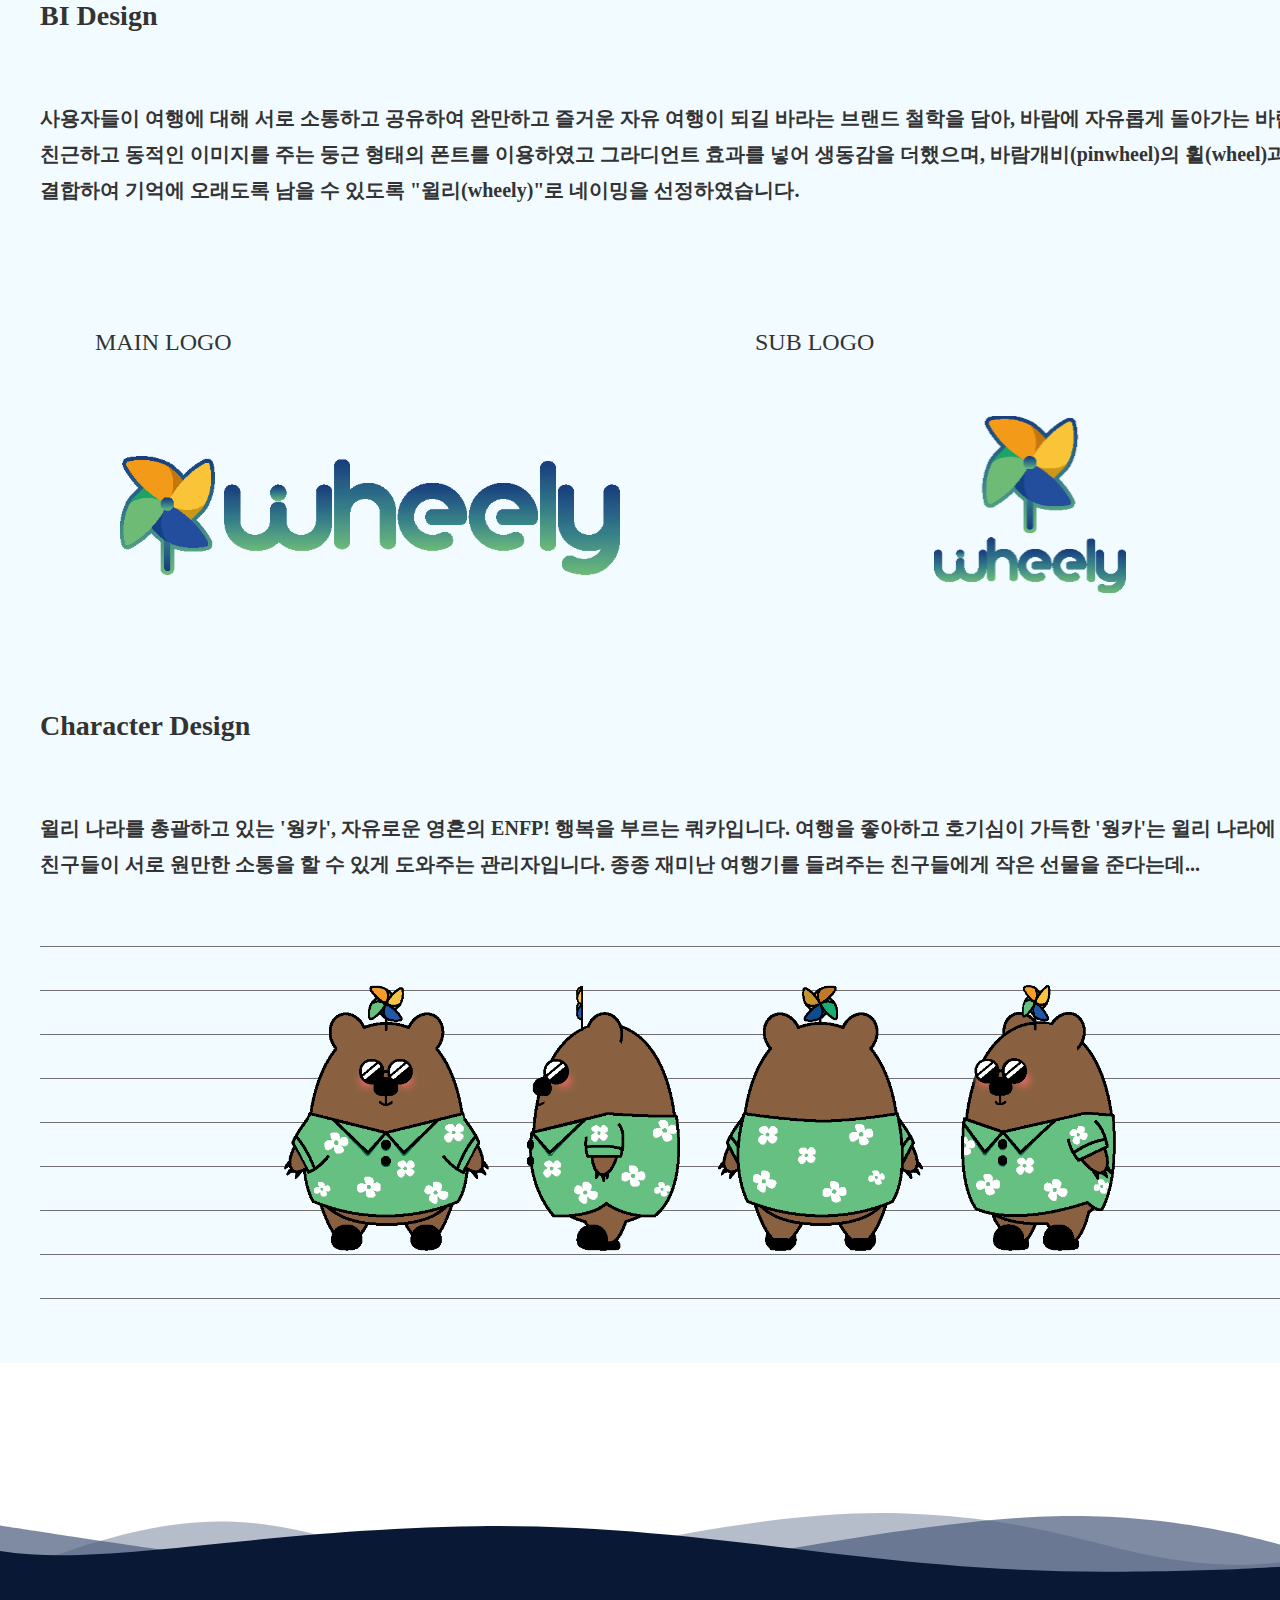
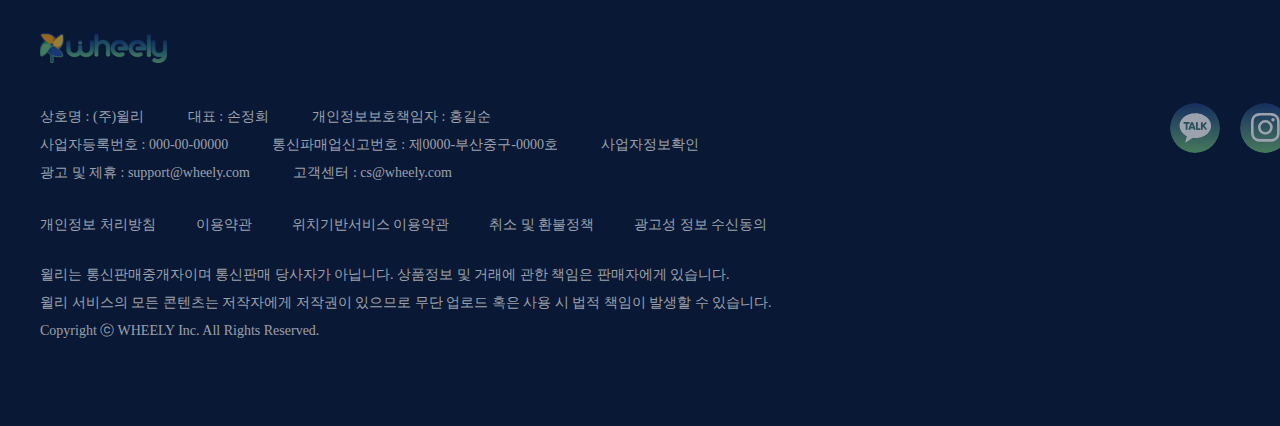
==== commit 0c1ba36d: "update" ====
--- a/about-us.html
+++ b/about-us.html
@@ -2,7 +2,7 @@
 <html lang="ko">
     <head>
         <meta charset="UTF-8" />
-        <meta name="viewport" content="width=1320" />
+        <meta name="viewport" content="width=1400" />
         <title>회사소개 | 윌리</title>
         <link
             rel="icon"
--- a/css/commonStyle.css
+++ b/css/commonStyle.css
@@ -27,7 +27,7 @@
 }
 
 #wrap {
-    min-width: 1320px;
+    min-width: 1400px;
 }
 
 .h_space {
--- a/css/aboutUsStyle.css
+++ b/css/aboutUsStyle.css
@@ -15,7 +15,7 @@
     overflow: hidden;
     background: linear-gradient(rgba(0, 0, 0, 0), rgba(0, 0, 0, 0.2)),
         url(../images/aboutUs/banner.jpg) no-repeat center;
-    animation: grow 30s linear infinite;
+    animation: grow 12s linear infinite;
 }
 
 .inner_banner {
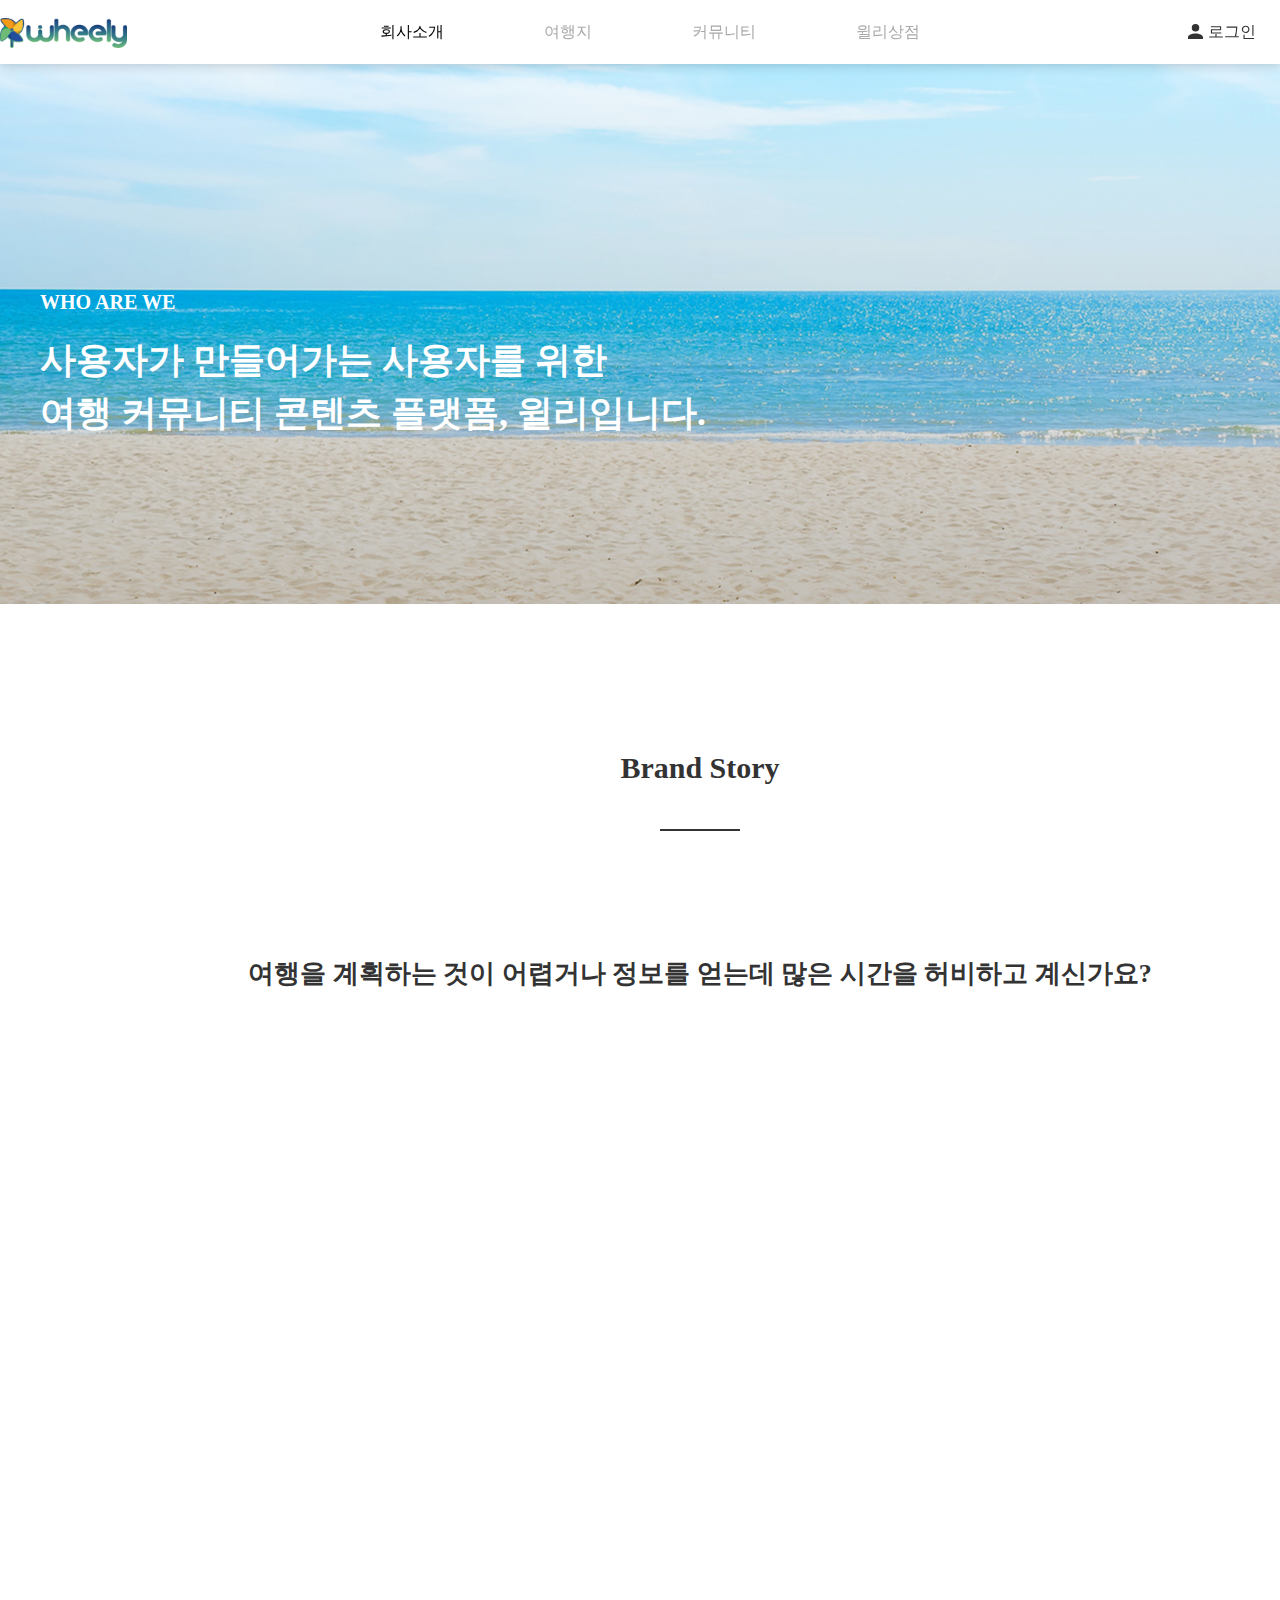
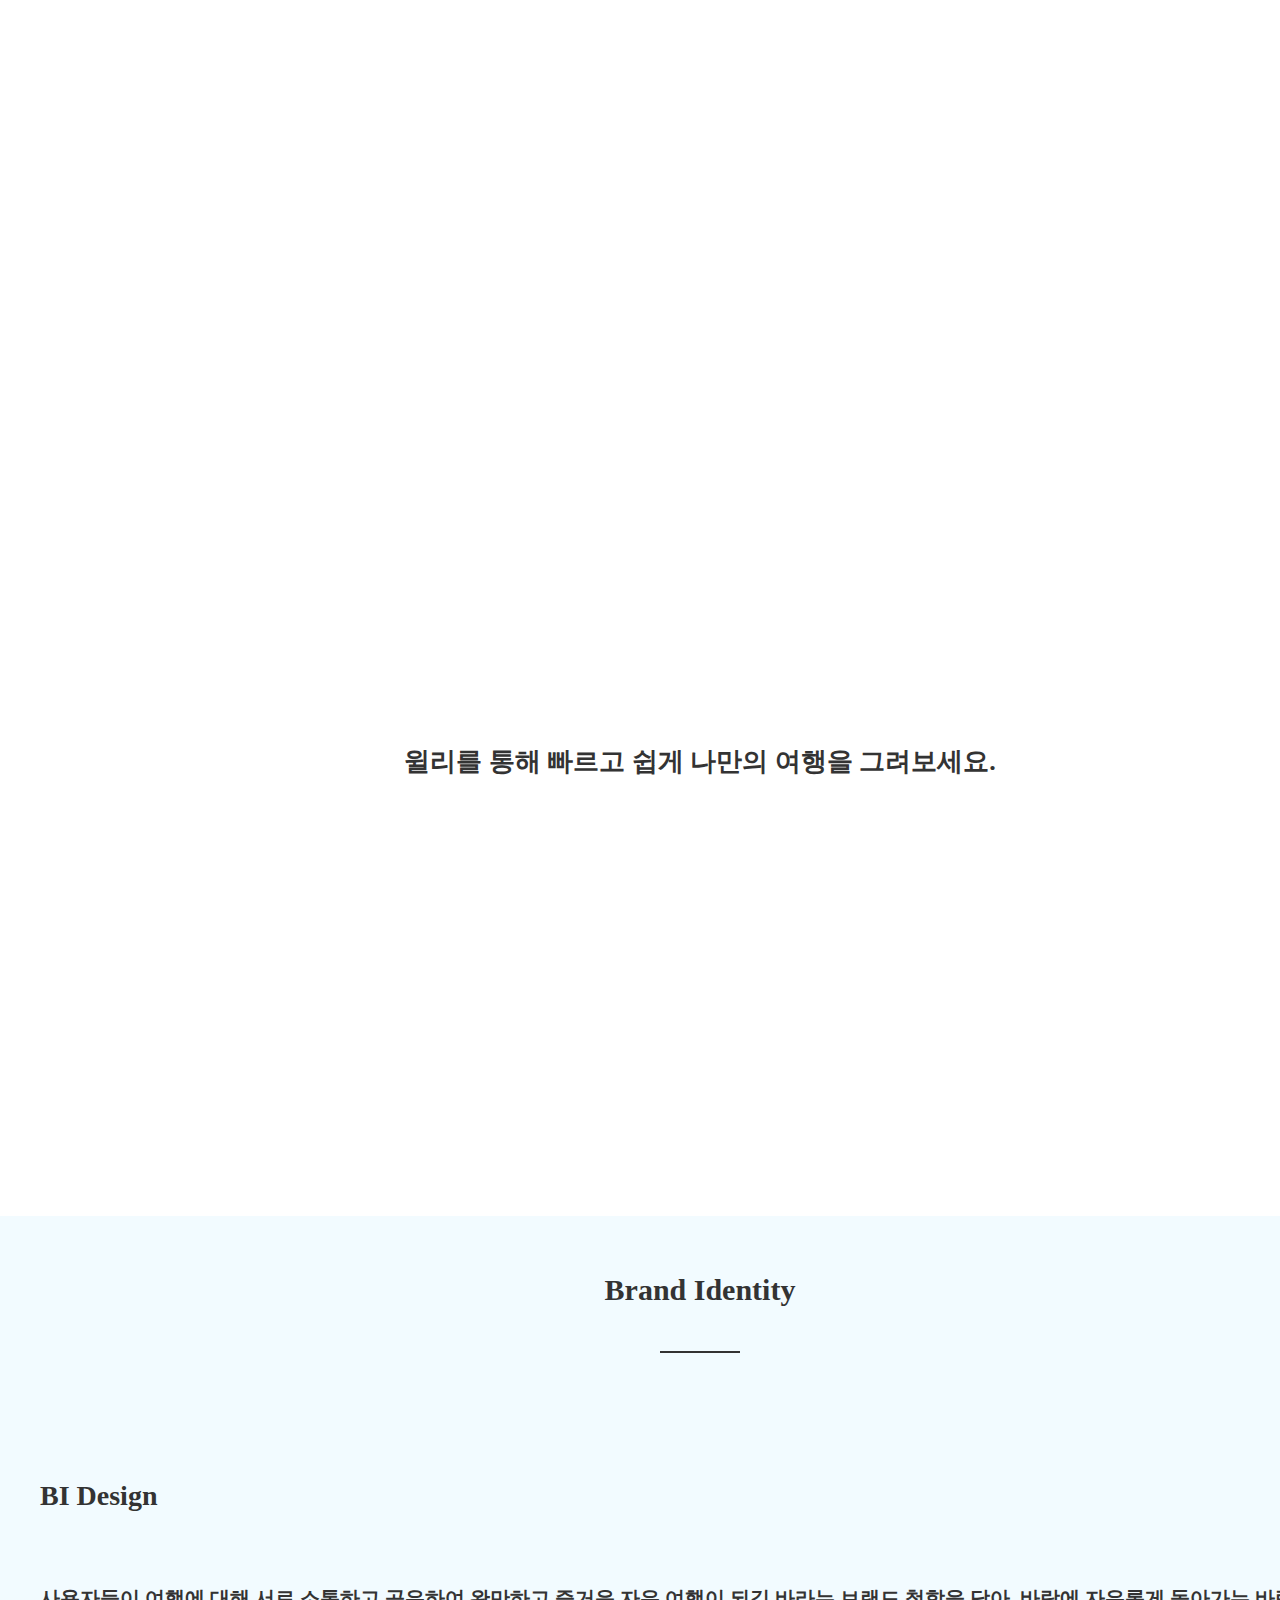
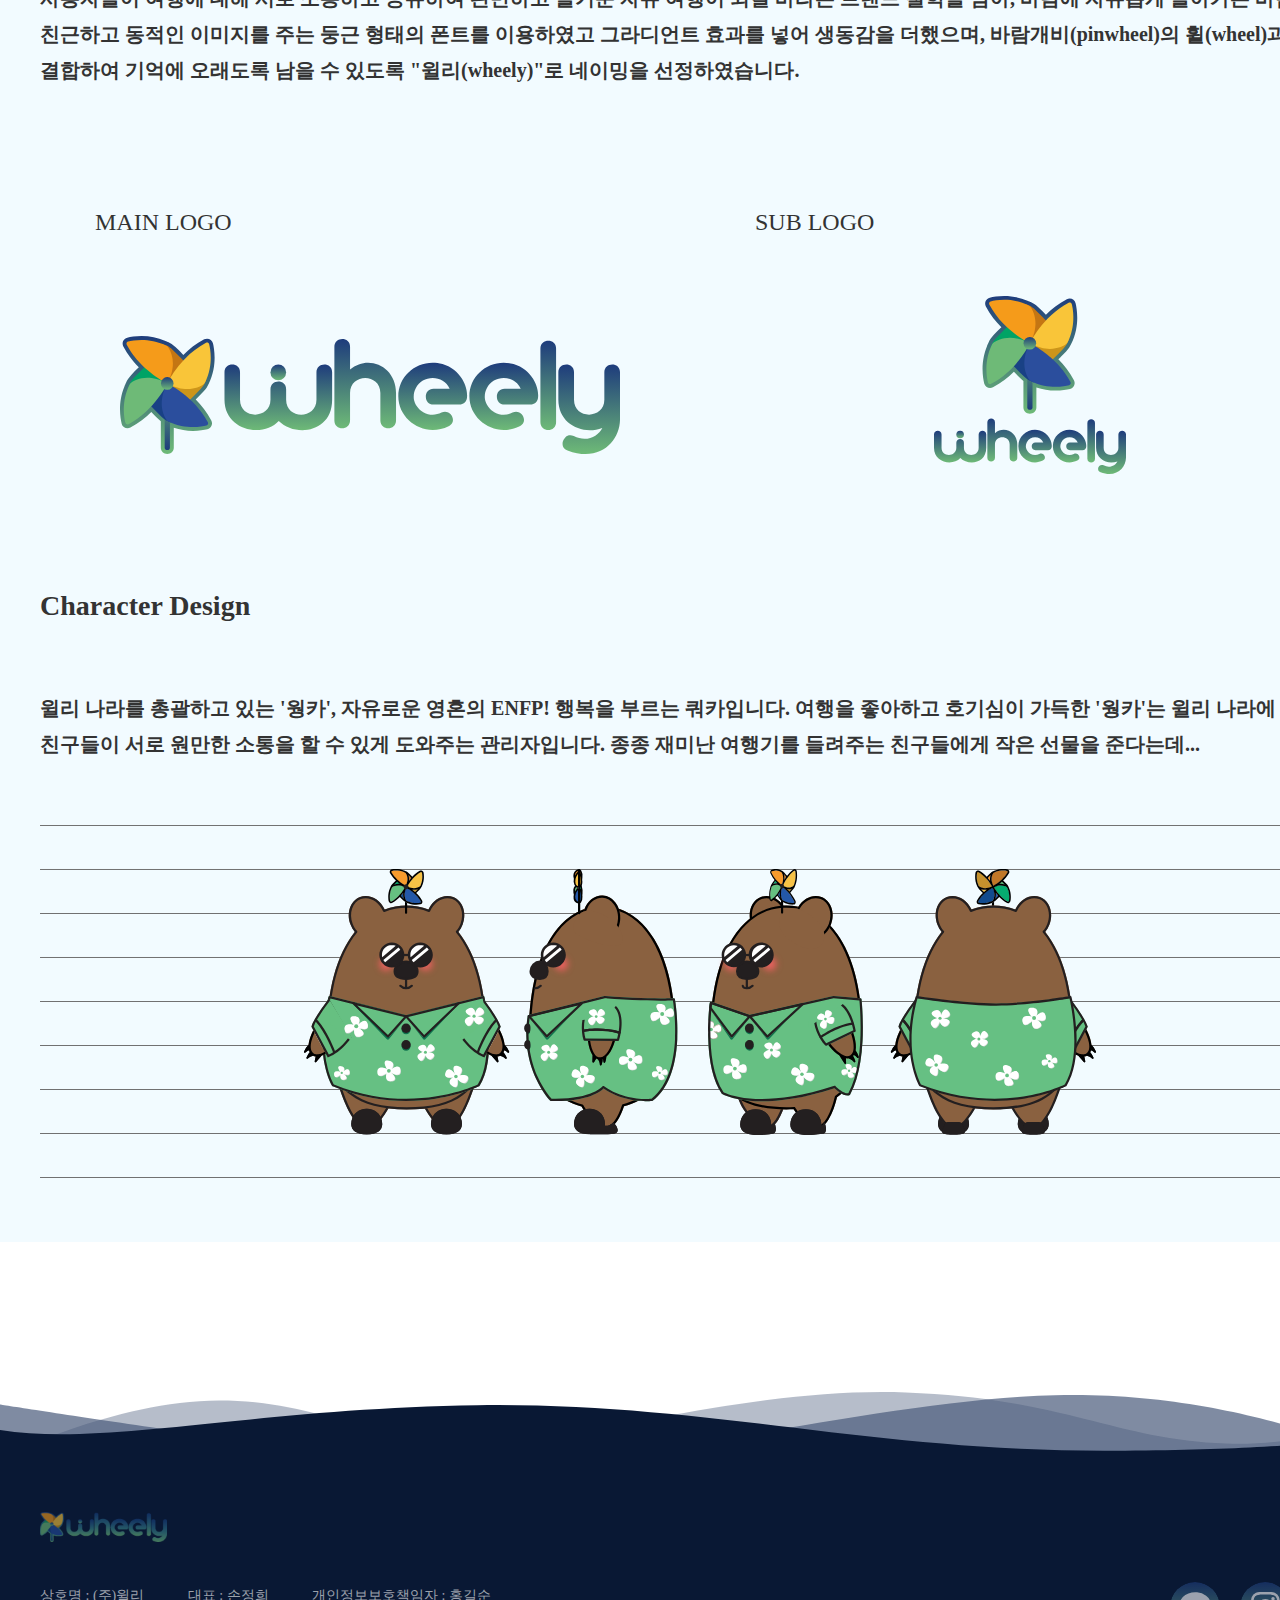
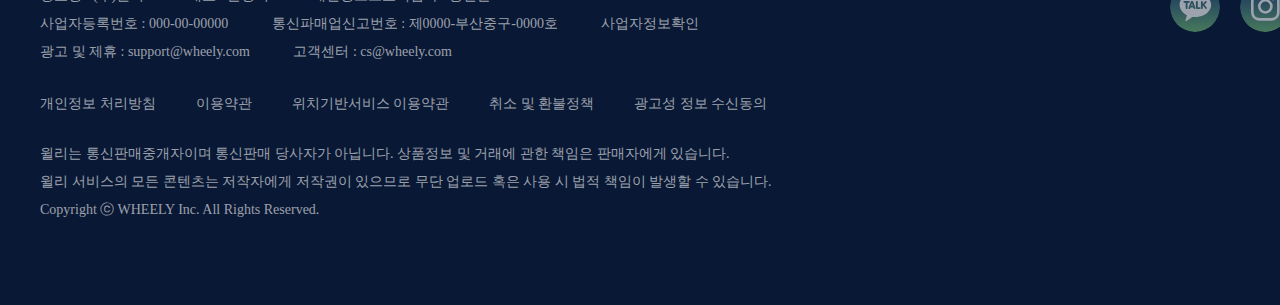
==== commit 379357cb: "about us overflow 수정" ====
--- a/about-us.html
+++ b/about-us.html
@@ -38,117 +38,120 @@
                 </div>
             </div>
             <section class="story">
-                <div class="title">
-                    <h5>Brand Story</h5>
-                    <div class="title_line"></div>
+                <div class="inner_story">
+                    <div class="title">
+                        <h5>Brand Story</h5>
+                        <div class="title_line"></div>
+                    </div>
+                    <h4>
+                        여행을 계획하는 것이 어렵거나 정보를 얻는데 많은 시간을
+                        허비하고 계신가요?
+                    </h4>
+                    <article class="story1">
+                        <div
+                            class="img_wrap"
+                            data-aos="fade-right"
+                            data-aos-duration="3000"
+                        >
+                            <img
+                                src="./images/aboutUs/img_story1.png"
+                                alt="img_story1"
+                            />
+                        </div>
+                        <div
+                            class="text_wrap"
+                            data-aos="flip-left"
+                            data-aos-easing="ease-out-cubic"
+                            data-aos-duration="2000"
+                        >
+                            <h3>사용자가 만들어가는.</h3>
+                            <h4>
+                                윌리는 여행자들이 우리 플랫폼을 통해 콘텐츠와
+                                수익을 공유하고, 서로의 정보를 나누는 생태계를
+                                만들어갑니다.
+                            </h4>
+                        </div>
+                    </article>
+
+                    <article class="story2">
+                        <div
+                            class="text_wrap"
+                            data-aos="flip-right"
+                            data-aos-easing="ease-out-cubic"
+                            data-aos-duration="2000"
+                        >
+                            <h3>사용자를 위한.</h3>
+                            <h4>
+                                윌리는 빠르고 쉽게 나만의 여행을 계획하고
+                                소통하는 공간이며, 여행계획에 맞는 최적의
+                                여행상품을 찾도록 도와주는 효율적인 도구입니다.
+                            </h4>
+                        </div>
+                        <div
+                            class="img_wrap"
+                            data-aos="fade-left"
+                            data-aos-duration="3000"
+                        >
+                            <img
+                                src="./images/aboutUs/img_story2.png"
+                                alt="img_story2"
+                            />
+                        </div>
+                    </article>
+                    <h4>윌리를 통해 빠르고 쉽게 나만의 여행을 그려보세요.</h4>
+                    <article class="brief_wrap">
+                        <div
+                            class="brief"
+                            data-aos="fade-down"
+                            data-aos-easing="linear"
+                            data-aos-duration="1500"
+                        >
+                            <h4>여행정보</h4>
+                            <div class="line"></div>
+                            <p>
+                                당신이 찾는전 세계 모든 여행 정보가<br />담겨있는
+                                글로벌 여행 콘텐츠
+                            </p>
+                        </div>
+                        <div
+                            class="brief"
+                            data-aos="fade-up"
+                            data-aos-duration="1500"
+                        >
+                            <h4>여행상품</h4>
+                            <div class="line"></div>
+                            <p>
+                                편하고 쉽게 떠날 수 있도록<br />구성되었는 여행
+                                상품
+                            </p>
+                        </div>
+                        <div
+                            class="brief"
+                            data-aos="fade-down"
+                            data-aos-easing="linear"
+                            data-aos-duration="1500"
+                        >
+                            <h4>여행기</h4>
+                            <div class="line"></div>
+                            <p>
+                                소소한 일상부터 여행지에서의<br />추억을
+                                기록하고 공유하는 여행기
+                            </p>
+                        </div>
+                        <div
+                            class="brief"
+                            data-aos="fade-up"
+                            data-aos-duration="1500"
+                        >
+                            <h4>커뮤니티</h4>
+                            <div class="line"></div>
+                            <p>
+                                여행을 사랑하는 친구들과<br />소통하는 생생한
+                                여행 공유 공간
+                            </p>
+                        </div>
+                    </article>
                 </div>
-                <h4>
-                    여행을 계획하는 것이 어렵거나 정보를 얻는데 많은 시간을
-                    허비하고 계신가요?
-                </h4>
-                <article class="story1">
-                    <div
-                        class="img_wrap"
-                        data-aos="fade-right"
-                        data-aos-duration="3000"
-                    >
-                        <img
-                            src="./images/aboutUs/img_story1.png"
-                            alt="img_story1"
-                        />
-                    </div>
-                    <div
-                        class="text_wrap"
-                        data-aos="flip-left"
-                        data-aos-easing="ease-out-cubic"
-                        data-aos-duration="2000"
-                    >
-                        <h3>사용자가 만들어가는.</h3>
-                        <h4>
-                            윌리는 여행자들이 우리 플랫폼을 통해 콘텐츠와 수익을
-                            공유하고, 서로의 정보를 나누는 생태계를
-                            만들어갑니다.
-                        </h4>
-                    </div>
-                </article>
-
-                <article class="story2">
-                    <div
-                        class="text_wrap"
-                        data-aos="flip-right"
-                        data-aos-easing="ease-out-cubic"
-                        data-aos-duration="2000"
-                    >
-                        <h3>사용자를 위한.</h3>
-                        <h4>
-                            윌리는 빠르고 쉽게 나만의 여행을 계획하고 소통하는
-                            공간이며, 여행계획에 맞는 최적의 여행상품을 찾도록
-                            도와주는 효율적인 도구입니다.
-                        </h4>
-                    </div>
-                    <div
-                        class="img_wrap"
-                        data-aos="fade-left"
-                        data-aos-duration="3000"
-                    >
-                        <img
-                            src="./images/aboutUs/img_story2.png"
-                            alt="img_story2"
-                        />
-                    </div>
-                </article>
-                <h4>윌리를 통해 빠르고 쉽게 나만의 여행을 그려보세요.</h4>
-                <article class="brief_wrap">
-                    <div
-                        class="brief"
-                        data-aos="fade-down"
-                        data-aos-easing="linear"
-                        data-aos-duration="1500"
-                    >
-                        <h4>여행정보</h4>
-                        <div class="line"></div>
-                        <p>
-                            당신이 찾는전 세계 모든 여행 정보가<br />담겨있는
-                            글로벌 여행 콘텐츠
-                        </p>
-                    </div>
-                    <div
-                        class="brief"
-                        data-aos="fade-up"
-                        data-aos-duration="1500"
-                    >
-                        <h4>여행상품</h4>
-                        <div class="line"></div>
-                        <p>
-                            편하고 쉽게 떠날 수 있도록<br />구성되었는 여행 상품
-                        </p>
-                    </div>
-                    <div
-                        class="brief"
-                        data-aos="fade-down"
-                        data-aos-easing="linear"
-                        data-aos-duration="1500"
-                    >
-                        <h4>여행기</h4>
-                        <div class="line"></div>
-                        <p>
-                            소소한 일상부터 여행지에서의<br />추억을 기록하고
-                            공유하는 여행기
-                        </p>
-                    </div>
-                    <div
-                        class="brief"
-                        data-aos="fade-up"
-                        data-aos-duration="1500"
-                    >
-                        <h4>커뮤니티</h4>
-                        <div class="line"></div>
-                        <p>
-                            여행을 사랑하는 친구들과<br />소통하는 생생한 여행
-                            공유 공간
-                        </p>
-                    </div>
-                </article>
             </section>
 
             <section class="identity">
--- a/css/aboutUsStyle.css
+++ b/css/aboutUsStyle.css
@@ -37,12 +37,17 @@
     line-height: 53px;
 }
 
-/* brand story */
+/* section 공통 */
 section {
+    text-align: center;
+    width: 100%;
+    overflow: hidden;
+}
+
+/* brand stroy */
+.inner_story {
     width: 1320px;
     margin: 150px auto;
-    text-align: center;
-    overflow: hidden;
 }
 
 .title {
@@ -163,7 +168,6 @@
 .identity {
     background-color: #f2fbff;
     padding: 60px 0;
-    width: 100%;
 }
 
 .inner_identity {
@@ -201,8 +205,23 @@
     margin-bottom: 100px;
 }
 
+.logo_wrap li:nth-child(1) img {
+    width: 500px;
+}
+
+.logo_wrap li:nth-child(2) img {
+    width: 192px;
+}
+
 /* character 소개 */
 .character_img {
     margin-top: 60px;
     background: url(../images/aboutUs/character_bg.svg) no-repeat center;
-}
+    padding-top: 47px;
+    height: 360px;
+    box-sizing: border-box;
+}
+
+.character_img img {
+    height: 266px;
+}
